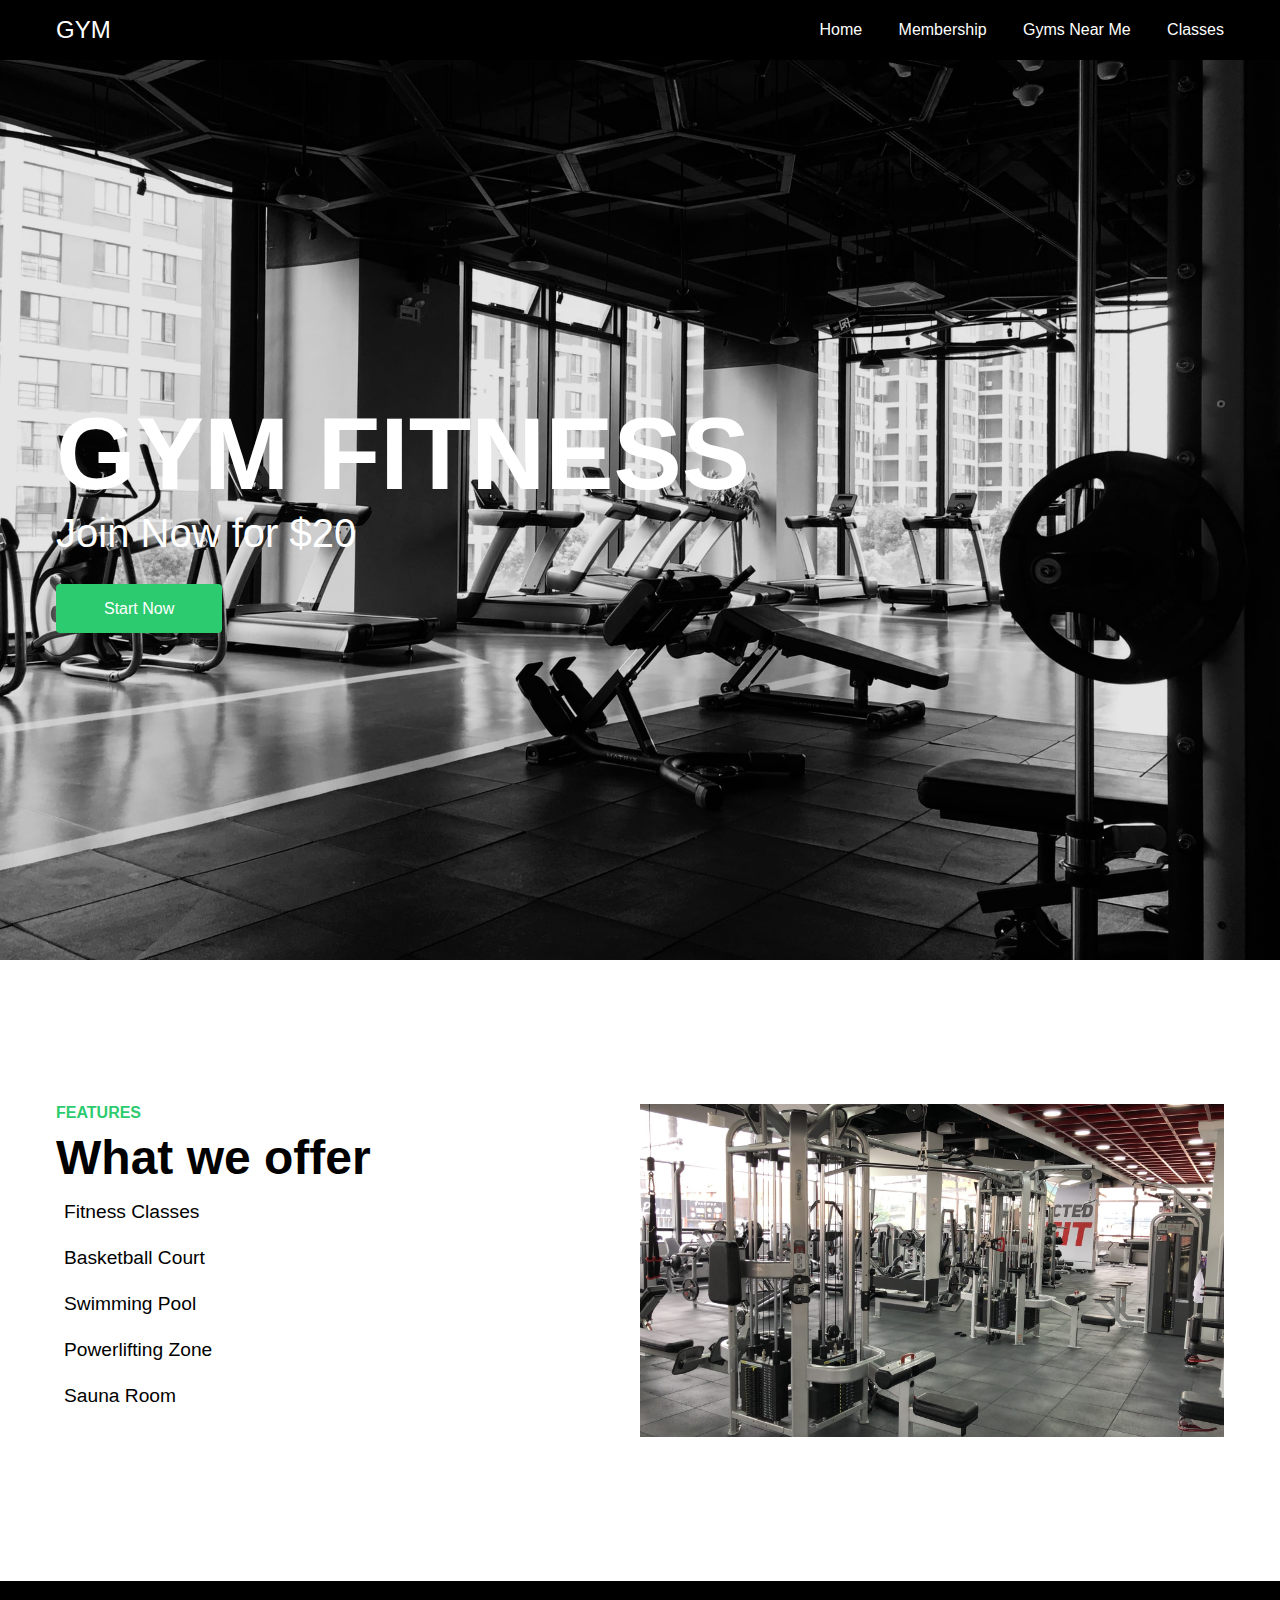
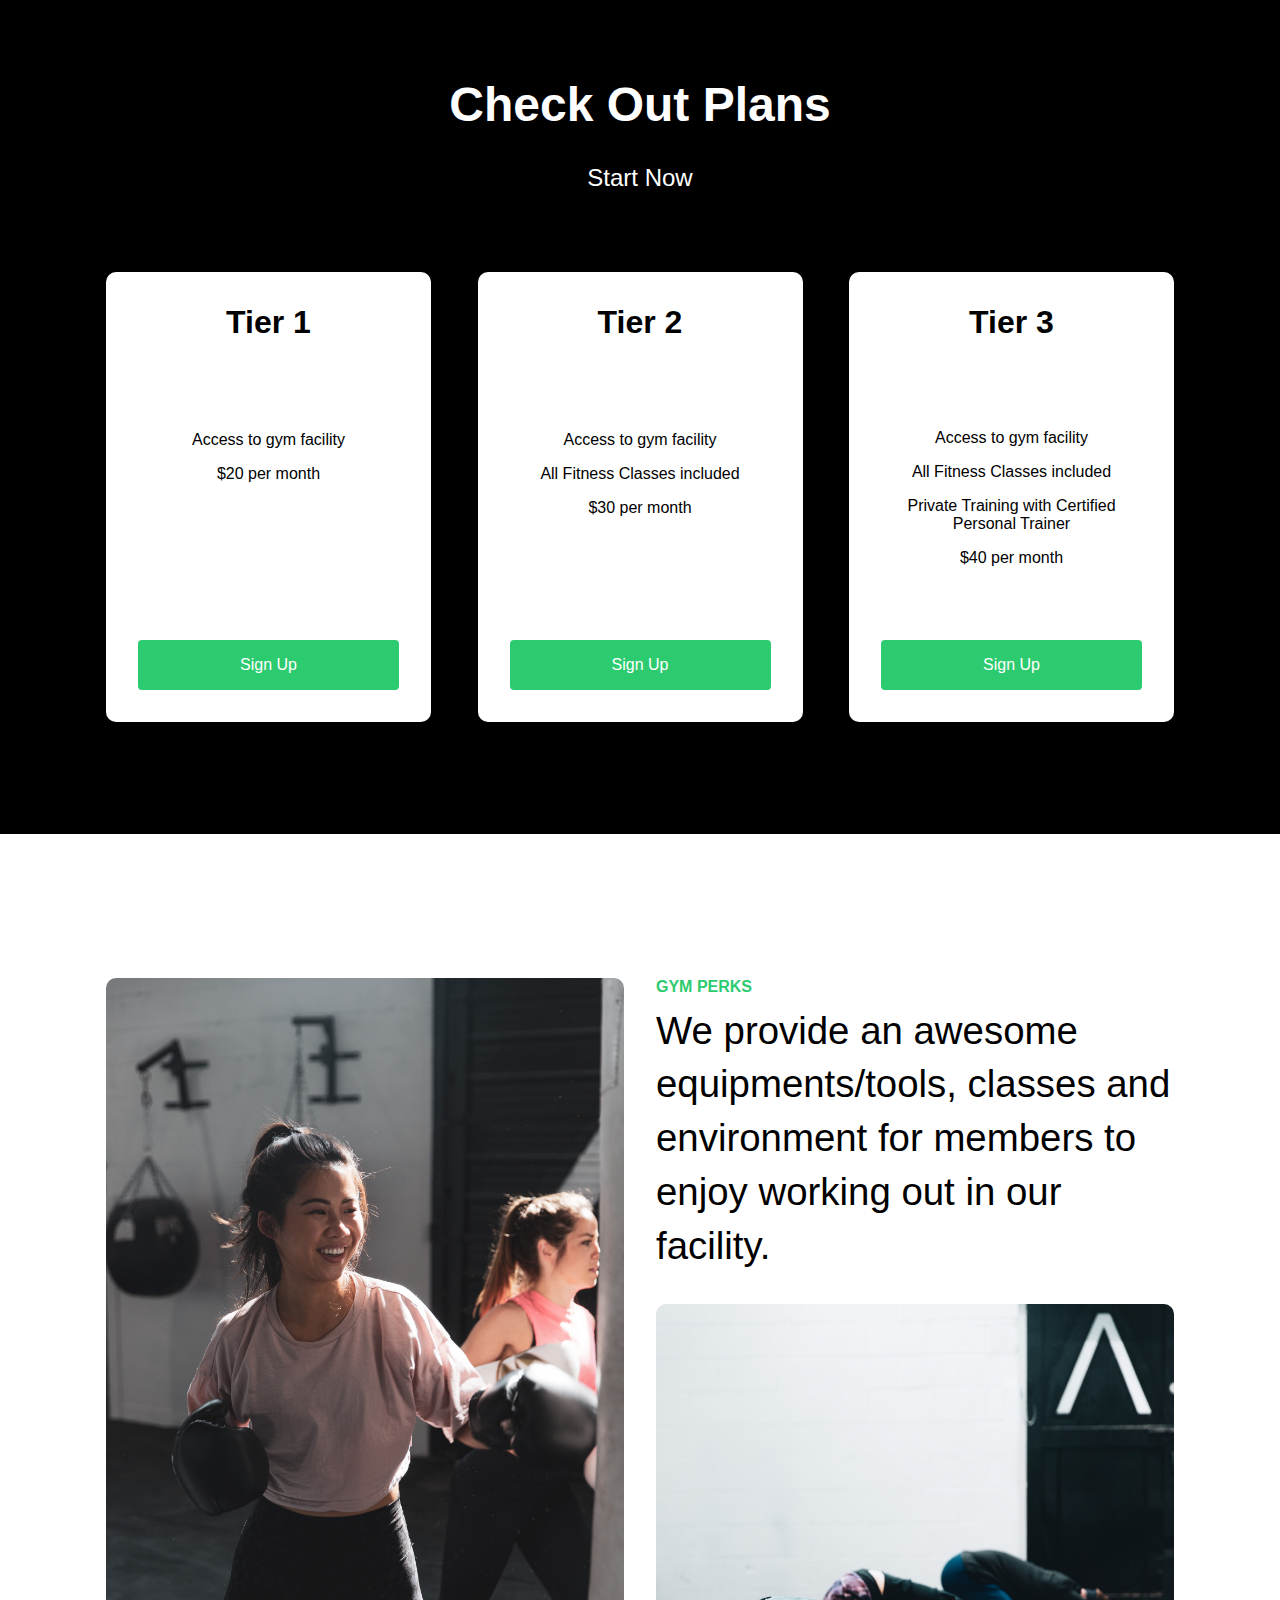
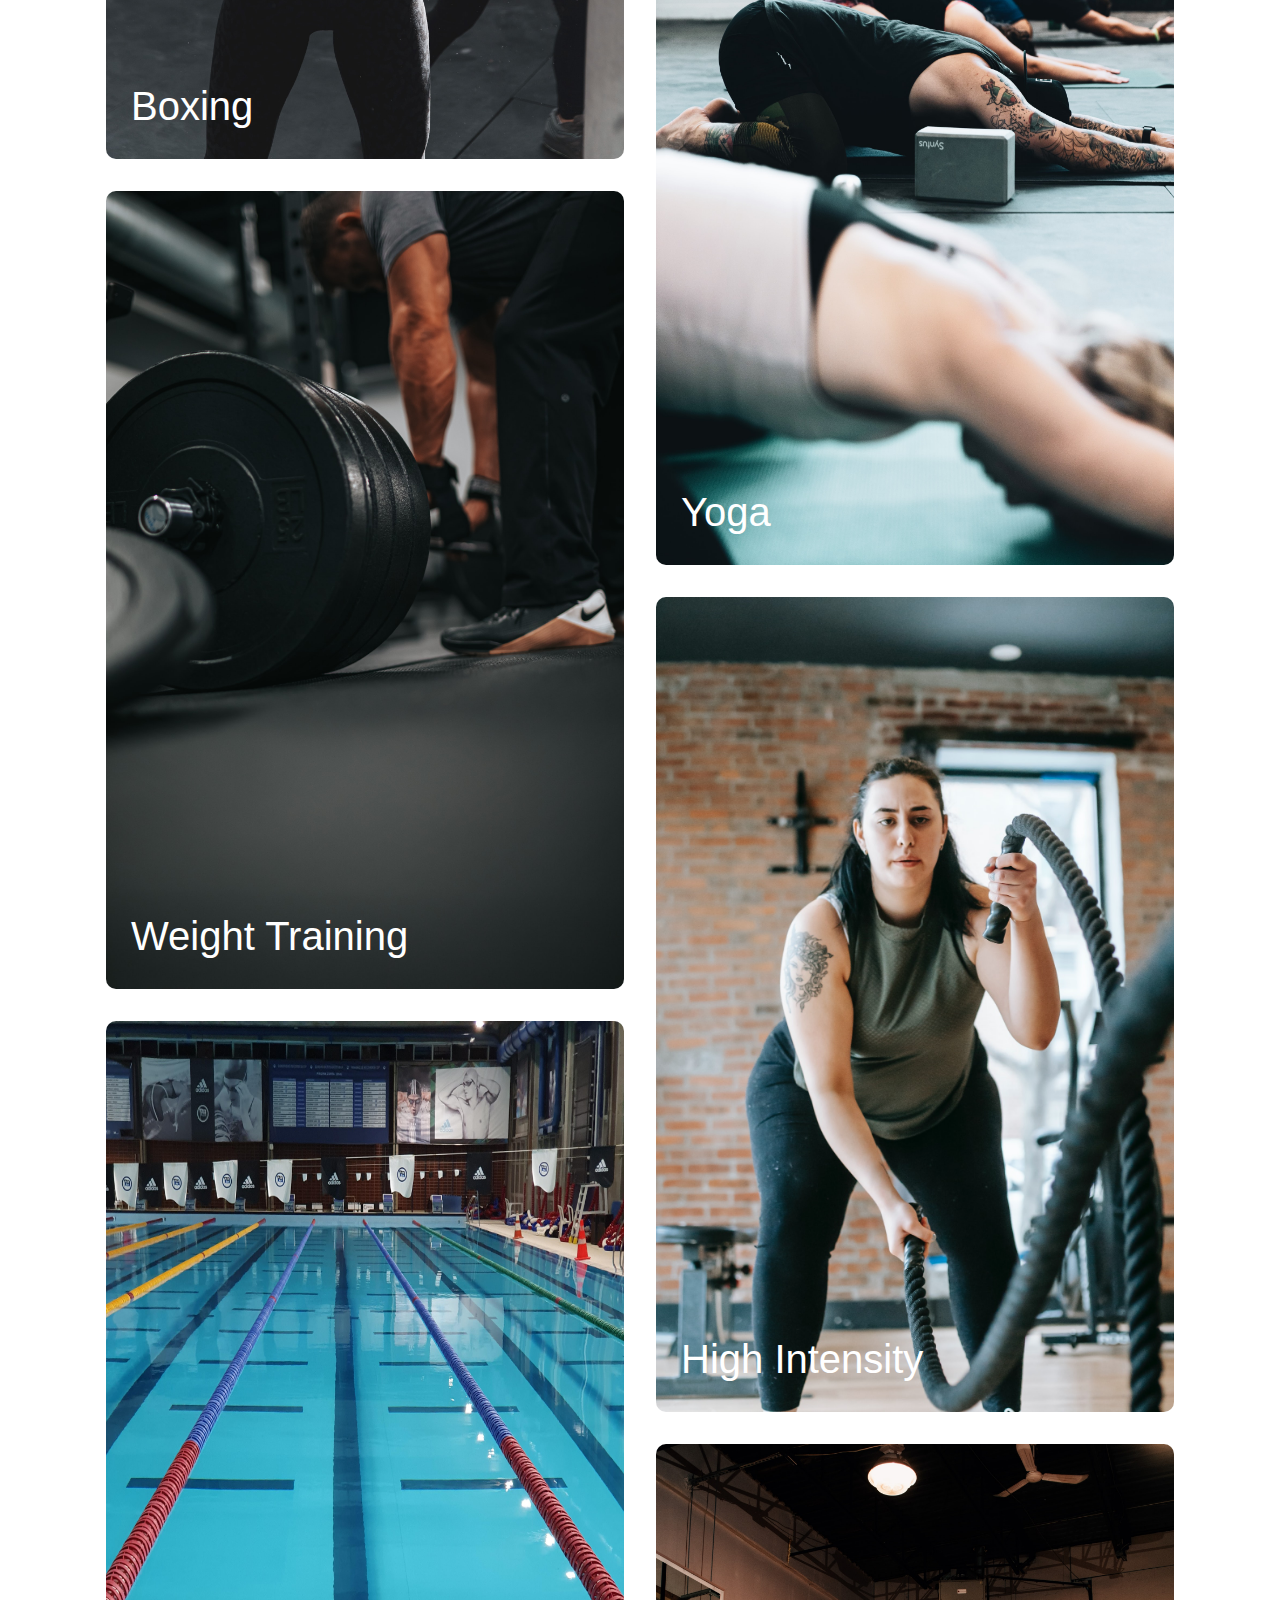
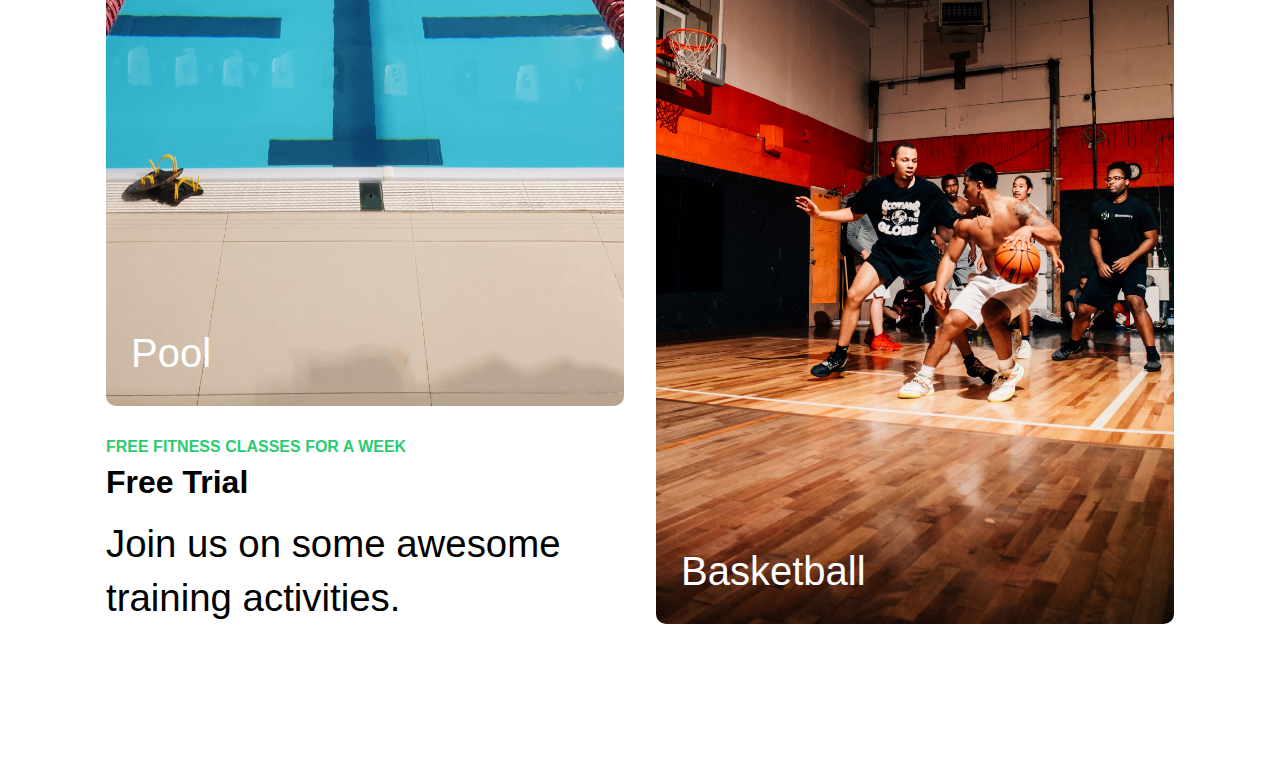
==== index.html @ ad9ce222 "ADD: modified gym perks" ====
<!DOCTYPE html>
<html lang="en">
	<head>
		<meta charset="UTF-8" />
		<meta name="viewport" content="width=device-width, initial-scale=1.0" />
		<link rel="stylesheet" href="styles.css" />
		<link
			rel="stylesheet"
			href="https://use.fontawesome.com/releases/v5.15.3/css/all.css"
			integrity="sha384-SZXxX4whJ79/gErwcOYf+zWLeJdY/qpuqC4cAa9rOGUstPomtqpuNWT9wdPEn2fk"
			crossorigin="anonymous"
		/>
		<title>Gym</title>
	</head>
	<body>
		<!-- Navbar -->
		<nav class="navbar">
			<a href="/" class="navbar_logo">GYM</a>
			<div class="navbar_toggle" id="mobile_menu">
				<span class="bar"></span>
				<span class="bar"></span>
				<span class="bar"></span>
			</div>
			<div class="navbar_menu">
				<a href="/" class="navbar_link">Home</a>
				<a href="/membership.html" class="navbar_link">Membership</a>
				<a href="/gymsnearme.html" class="navbar_link">Gyms Near Me</a>
				<a href="/classes.html" class="navbar_link">Classes</a>
			</div>
		</nav>

		<!-- Hero Section -->
		<div class="hero">
			<div class="hero_content">
				<h1>Gym Fitness</h1>
				<p>Join Now for $20</p>
				<a href="/" class="button">Start Now</a>
			</div>
		</div>

		<!-- Services -->
		<div class="services">
			<div class="service_container">
				<div>
					<p class="topLine">Features</p>
					<h1 class="services_heading">What we offer</h1>
					<div class="service_features">
						<p class="services_feature">
							<i class="fas fa-check-circle"></i>Fitness Classes
						</p>
						<p class="services_feature">
							<i class="fas fa-check-circle"></i>Basketball Court
						</p>
						<p class="services_feature">
							<i class="fas fa-check-circle"></i>Swimming Pool
						</p>
						<p class="services_feature">
							<i class="fas fa-check-circle"></i>Powerlifting Zone
						</p>
						<p class="services_feature">
							<i class="fas fa-check-circle"></i>Sauna Room
						</p>
					</div>
				</div>
				<div>
					<img src="./images/gym1.jpg" alt="gym" class="service_img" />
				</div>
			</div>
		</div>
		<!-- Membership -->
		<div class="membership">
			<h1>Check Out Plans</h1>
			<p class="membership_start">Start Now</p>
			<div class="membership_wrapper">
				<div class="membership_card">
					<div class="membership_title">
						<i class="fas fa-dumbbell card-icon"></i>
						<h3>Tier 1</h3>
					</div>
					<div class="membership_perks">
						<p>Access to gym facility</p>
						<p>$20 per month</p>
					</div>
					<a href="/" class="button">Sign Up</a>
				</div>
				<div class="membership_card">
					<div class="membership_title">
						<i class="fas fa-bicycle card-icon"></i>
						<h3>Tier 2</h3>
					</div>
					<div class="membership_perks">
						<p>Access to gym facility</p>
						<p>All Fitness Classes included</p>
						<p>$30 per month</p>
					</div>
					<a href="/" class="button">Sign Up</a>
				</div>
				<div class="membership_card">
					<div class="membership_title">
						<i class="fas fa-dumbbell card-icon"></i>
						<h3>Tier 3</h3>
					</div>
					<div class="membership_perks">
						<p>Access to gym facility</p>
						<p>All Fitness Classes included</p>
						<p>Private Training with Certified Personal Trainer</p>
						<p>$40 per month</p>
					</div>
					<a href="/" class="button">Sign Up</a>
				</div>
			</div>
		</div>
		<!-- Perks Section -->
		<div class="gym_perks">
			<class class="perks_wrapper">
				<div class="perks_text">
					<p class="topLine">Gym Perks</p>
					<p class="perks_desc">
						We provide an awesome equipments/tools, classes and environment for
						members to enjoy working out in our facility.
					</p>
				</div>
				<!-- classes -->
				<div class="perks_text">
					<p class="topLine">Free Fitness classes for a week</p>
					<h1>Free Trial</h1>
					<p class="perks_desc">
						Join us on some awesome training activities.
					</p>
				</div>
				<div class="perks_card">
					<p>Boxing</p>
					<img src="./images/boxing.jpg" alt="" class="team_img" />
				</div>
				<div class="perks_card">
					<p>Yoga</p>
					<img src="./images/yoga.jpg" alt="" class="team_img" />
				</div>
				<div class="perks_card">
					<p>Weight Training</p>
					<img src="./images/powerlifting.jpg" alt="" class="team_img" />
				</div>
				<div class="perks_card">
					<p>High Intensity</p>
					<img src="./images/hiit.jpg" alt="" class="team_img" />
				</div>
				<div class="perks_card">
					<p>Pool</p>
					<img src="./images/swimmingpool.jpg" alt="" class="team_img" />
				</div>
				<div class="perks_card">
					<p>Basketball</p>
					<img src="./images/basketball.jpg" alt="" class="team_img" />
				</div>

			</div>
		</div>
		<script src="app.js"></script>
	</body>
</html>
---- styles.css ----
:root {
	--green: #2dcb6f;
	--black: #000;
	--white: #fff;
}

* {
	box-sizing: border-box;
	margin: 0;
	padding: 0;
	font-family: "Poppins", sans-serif;
}

.navbar {
	background: var(--black);
	height: 60px;
	padding: 0.5rem calc((100vw - 1200px) / 2);
	display: flex;
	justify-content: space-between;
	align-items: center;
	position: relative;
}

.navbar_logo {
	color: var(--white);
	text-decoration: none;
	padding-left: 1rem;
	font-size: 1.5rem;
}

.navbar_link {
	color: var(--white);
	text-decoration: none;
	padding: 0rem 1rem;
}

.navbar_link:hover {
	color: var(--green);
}

@media screen and (max-width: 768px) {
	body.active {
		overflow-y: hidden;
		overflow-x: hidden;
	}
	.navbar_link {
		display: flex;
		align-items: center;
		justify-content: center;
	}

	.navbar_menu {
		display: grid;
		grid-template-columns: 1fr;
		grid-template-rows: repeat(4, 100px);
		position: absolute;
		width: 100%;
		top: -1000px;
	}

	.navbar_menu.active {
		top: 100%;
		opacity: 1;
		z-index: 99;
		height: 100vh;
		font-size: 1.5rem;
		background: var(--black);
	}

	.navbar_toggle .bar {
		width: 25px;
		height: 3px;
		margin: 5px auto;
		transition: all 0.3s ease-in-out;
		background: var(--white);
		display: block;
		cursor: pointer;
	}

	#mobile_menu {
		position: absolute;
		top: 15%;
		right: 5%;
		transform: translate(5%, 20%);
	}
	#mobile_menu.is-active .bar:nth-child(2) {
		opacity: 0;
	}
	#mobile_menu.is-active .bar:nth-child(1) {
		transform: translateY(8px) rotate(45deg);
	}
	#mobile_menu.is-active .bar:nth-child(3) {
		transform: translateY(-8px) rotate(-45deg);
	}
}

/* Hero Section */
.hero {
	background: linear-gradient(to right, rgba(0, 0, 0, 0.1), rgba(0, 0, 0, 0.1)),
		url("./images/gym2.jpg");
	height: 100vh;
	background-position: center;
	background-size: cover;
	padding: 0.5rem calc((100vw - 1200px) / 2);
	display: flex;
	justify-content: flex-start;
	align-items: center;
}

.hero_content {
	color: var(--white);
	padding: 3rem 1rem;
	line-height: 1;
}

.hero_content h1 {
	font-size: clamp(3rem, 8vw, 7rem);
	text-transform: uppercase;
	margin-bottom: 0.5rem;
}

.hero_content p {
	font-size: clamp(1rem, 4vw, 2.5rem);
	margin-bottom: 3rem;
}

.button {
	padding: 1rem 3rem;
	border: none;
	background: var(--green);
	color: var(--white);
	font-size: 1rem;
	cursor: pointer;
	outline: none;
	transition: 0.3s ease;
	text-decoration: none;
	border-radius: 4px;
}

.button:hover {
	background: var(--black);
}

/* Services */
.services {
	padding: 8rem calc((100vw - 1200px) / 2);
}

.service_container {
	display: grid;
	grid-template-columns: 1fr 1fr;
	padding: 1rem;
}

.service_img {
	width: 100%;
	height: 100%;
}

.topLine {
	color: var(--green);
	text-transform: uppercase;
	font-weight: bold;
	margin-bottom: 0.5rem;
}

.services_heading {
	margin-bottom: 1rem;
	font-size: clamp(2rem, 6vw, 3rem);
}

.service_features {
	list-style: none;
}

.services_feature {
	margin-bottom: 1.5rem;
	font-size: clamp(1rem, 5vw, 1.2rem);
}

.fa-check-circle {
	margin-right: 0.5rem;
	color: var(--green);
}

@media screen and (max-width: 768px) {
	.service_container {
		grid-template-columns: 1fr;
	}
}

/* Membership */
.membership {
	background: var(--black);
	color: var(--white);
	padding: 6rem calc((100vw - 1100px) / 2);
	text-align: center;
}

.membership h1 {
	margin-bottom: 1rem;
	font-size: clamp(2rem, 5vw, 3rem);
	padding: 0 1rem;
}

.membership_start {
	margin-bottom: 3rem;
	font-size: clamp(1rem, 3vw, 1.5rem);
	padding: 1rem;
}

.membership_wrapper {
	display: flex;
	justify-content: space-between;
	align-items: flex-start;
	padding: 1rem;
}

.membership_card {
	padding: 2rem;
	min-height: 450px;
	width: 325px;
	background: var(--white);
	color: var(--black);
	border-radius: 10px;
	display: flex;
	flex-direction: column;
	justify-content: space-between;
}

.membership_perks {
	min-height: 150px;
}

.membership_card p {
	margin-bottom: 1rem;
}

.card-icon {
	font-size: 3rem;
	margin-bottom: 2rem;
	color: var(--green);
}

.membership_card h3 {
	font-size: clamp(1rem, 5vw, 2rem);
	margin-bottom: 2rem;
}

@media screen and (max-width: 1100px) {
	.membership_wrapper {
		flex-direction: column;
		align-items: center;
	}

	.membership_card {
		width: 90%;
		margin-bottom: 2rem;
	}
}

/* perks Section */
.gym_perks {
	padding: 8rem calc((100vw - 1100px) / 2);
}

.perks_wrapper {
	display: grid;
	grid-template-columns: 1fr 1fr;
	grid-template-rows: repeat(auto, 350px);
}

.perks_card {
	margin: 1rem;
	border-radius: 10px;
	position: relative;
}

.perks_text {
	padding: 1rem;
}

.perks_text h1 {
	margin-bottom: 1rem;
	font-size: 2rem;
}

.perks_desc {
	font-size: clamp(1rem, 3vw, 3rem);
	line-height: 1.4;
}

.perks_card p {
	position: absolute;
	bottom: 30px;
	color: var(--white);
	left: 25px;
	font-size: 2.5rem;
}

.team_img {
	width: 100%;
	height: 100%;
	border-radius: 10px;
}

.perks_text:nth-child(1) {
	grid-row: 1/2;
	grid-column: 2/3;
}

.perks_text:nth-child(2) {
	grid-row: 7/8;
	grid-column: 1/2;
}

.perks_card:nth-child(3) {
	grid-row: 1/3;
	grid-column: 1/2;
}
.perks_card:nth-child(4) {
	grid-row: 2/4;
	grid-column: 2/3;
}
.perks_card:nth-child(5) {
	grid-row: 3/5;
	grid-column: 1/2;
}
.perks_card:nth-child(6) {
	grid-row: 4/6;
	grid-column: 2/3;
}
.perks_card:nth-child(7) {
	grid-row: 5/7;
	grid-column: 1/2;
}
.perks_card:nth-child(8) {
	grid-row: 6/8;
	grid-column: 2/3;
}
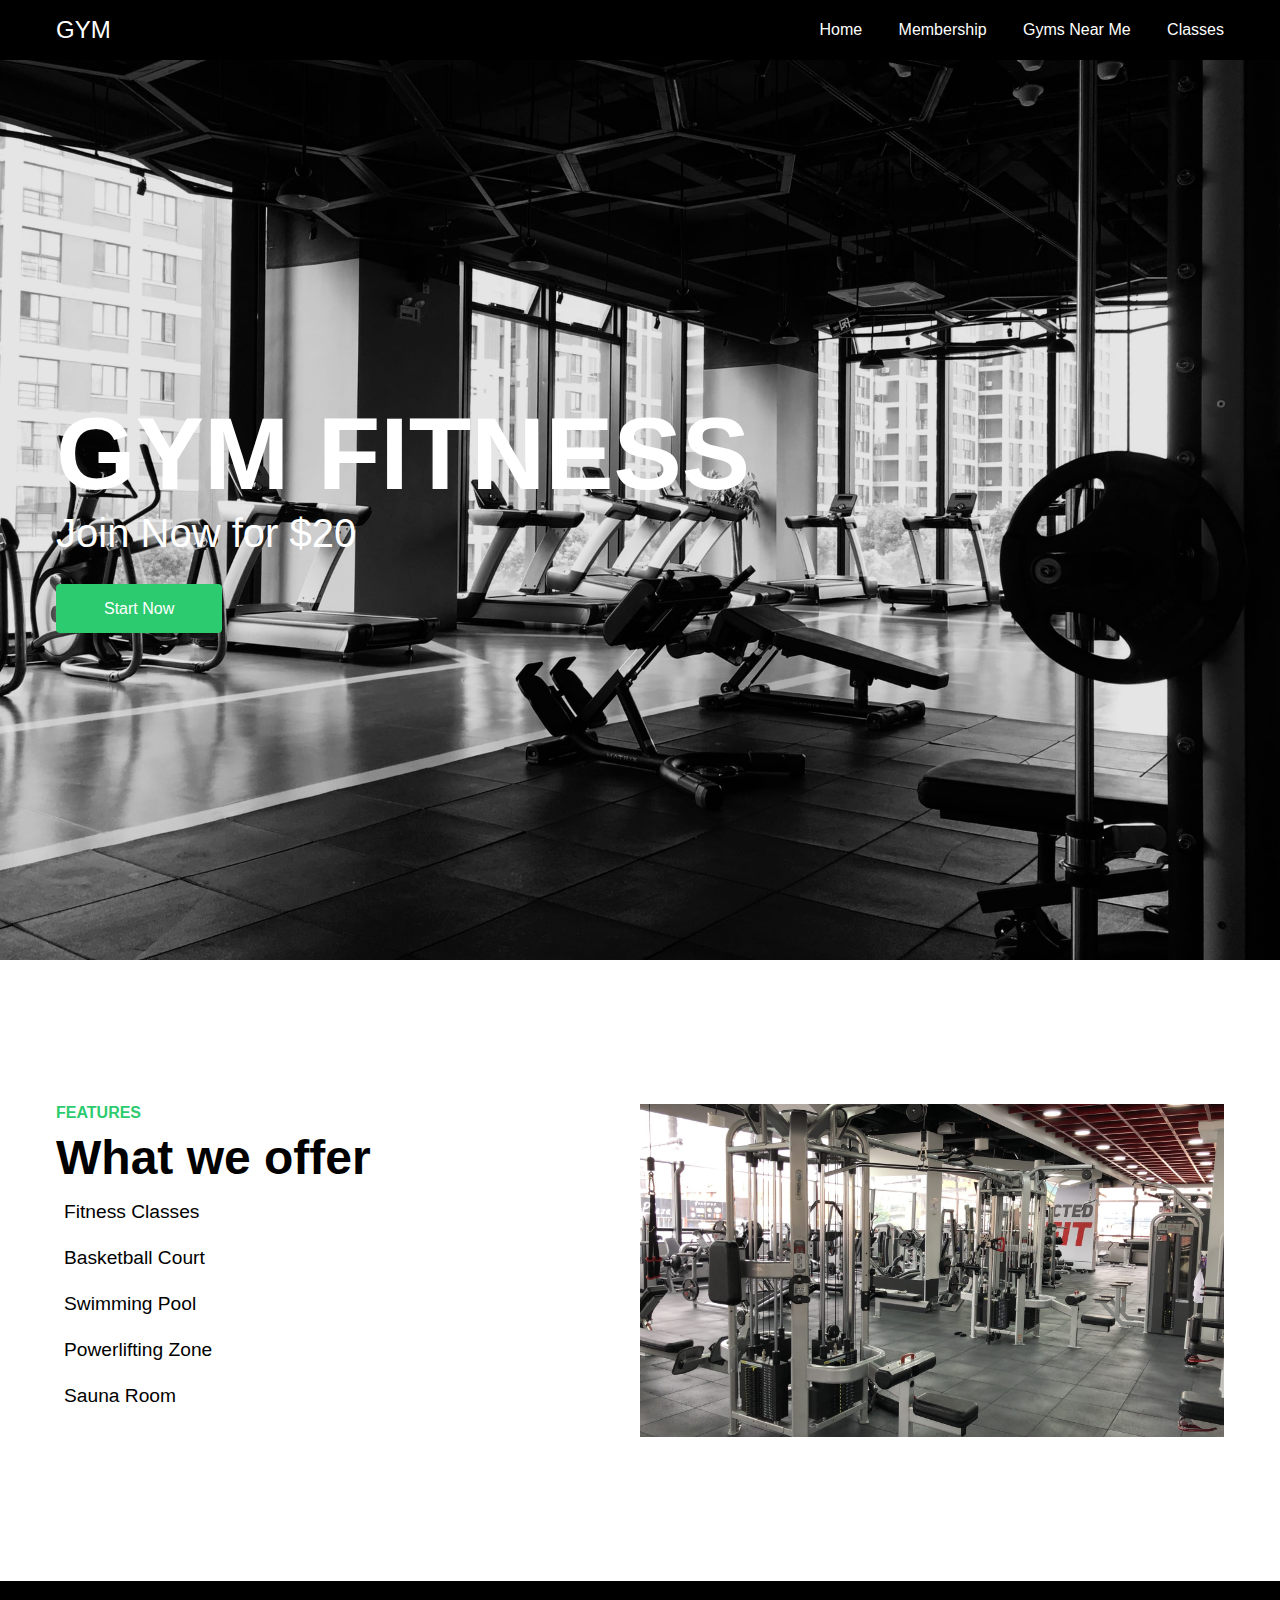
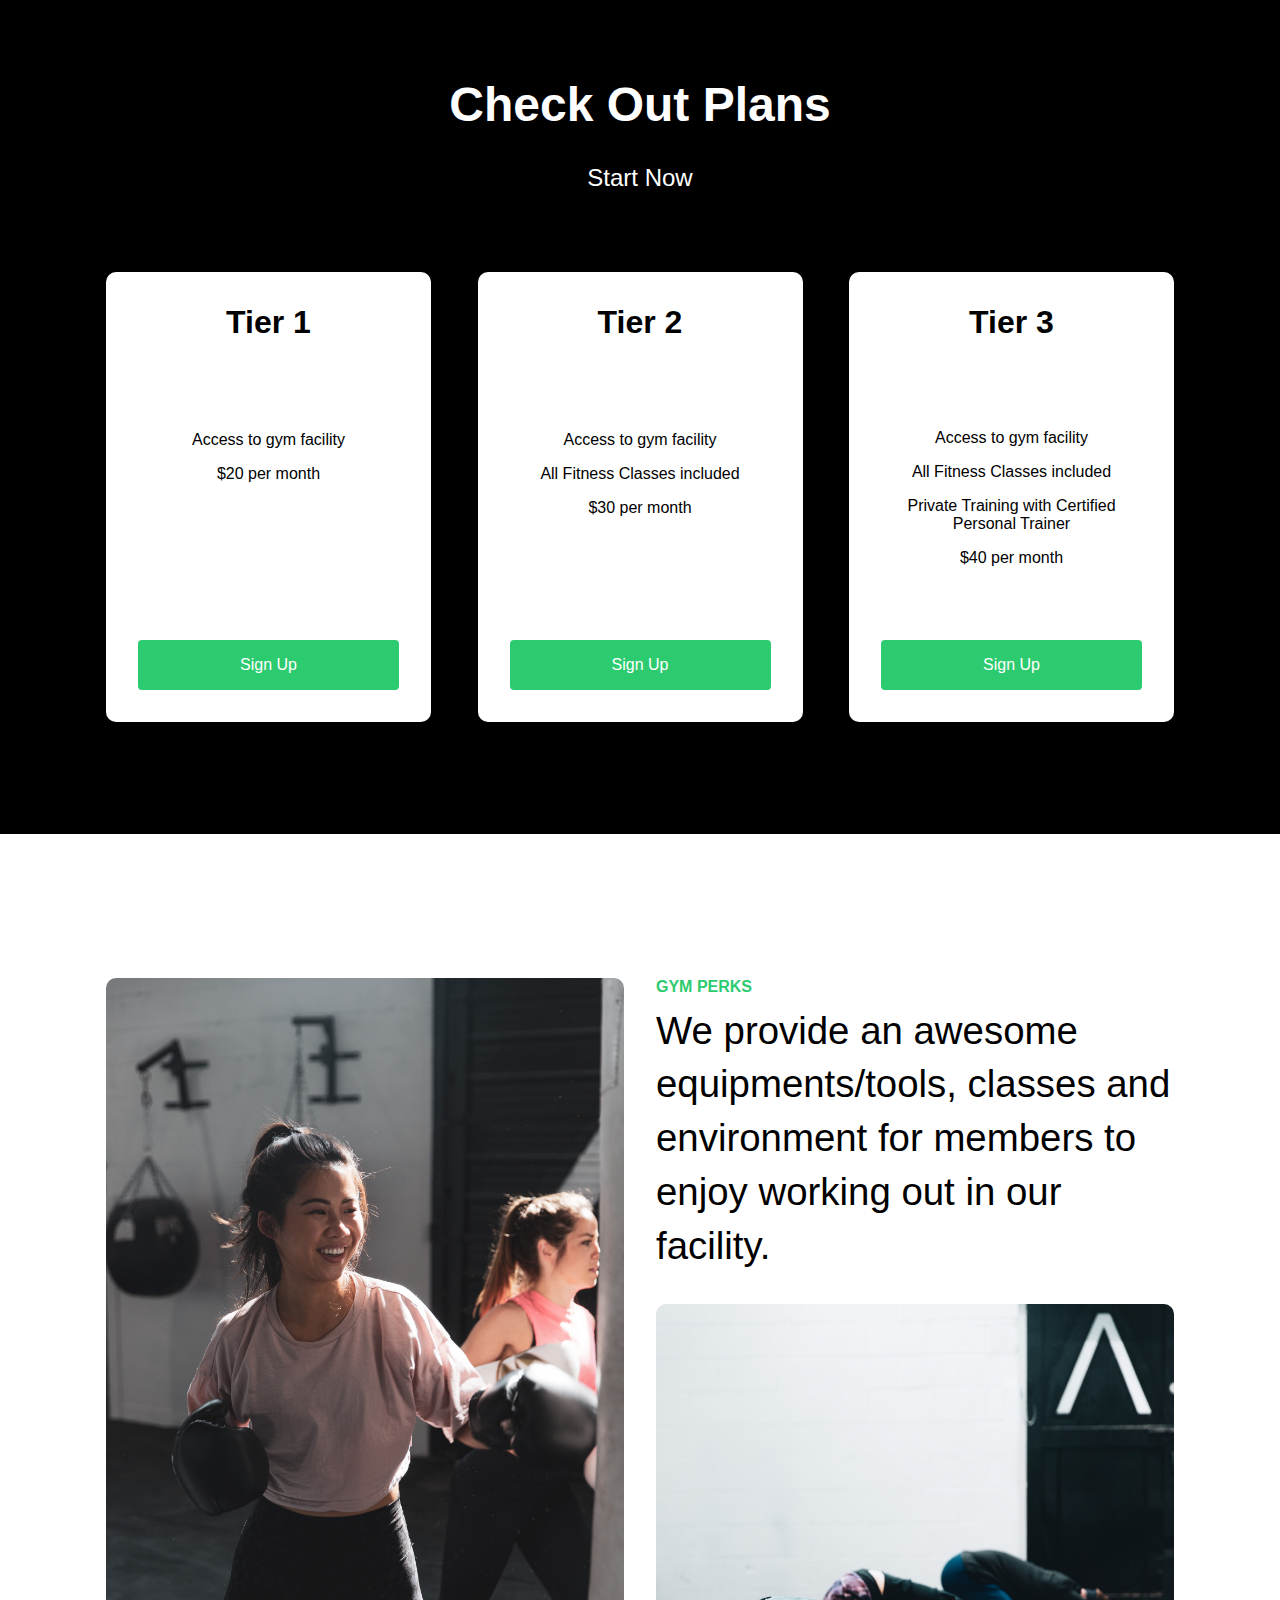
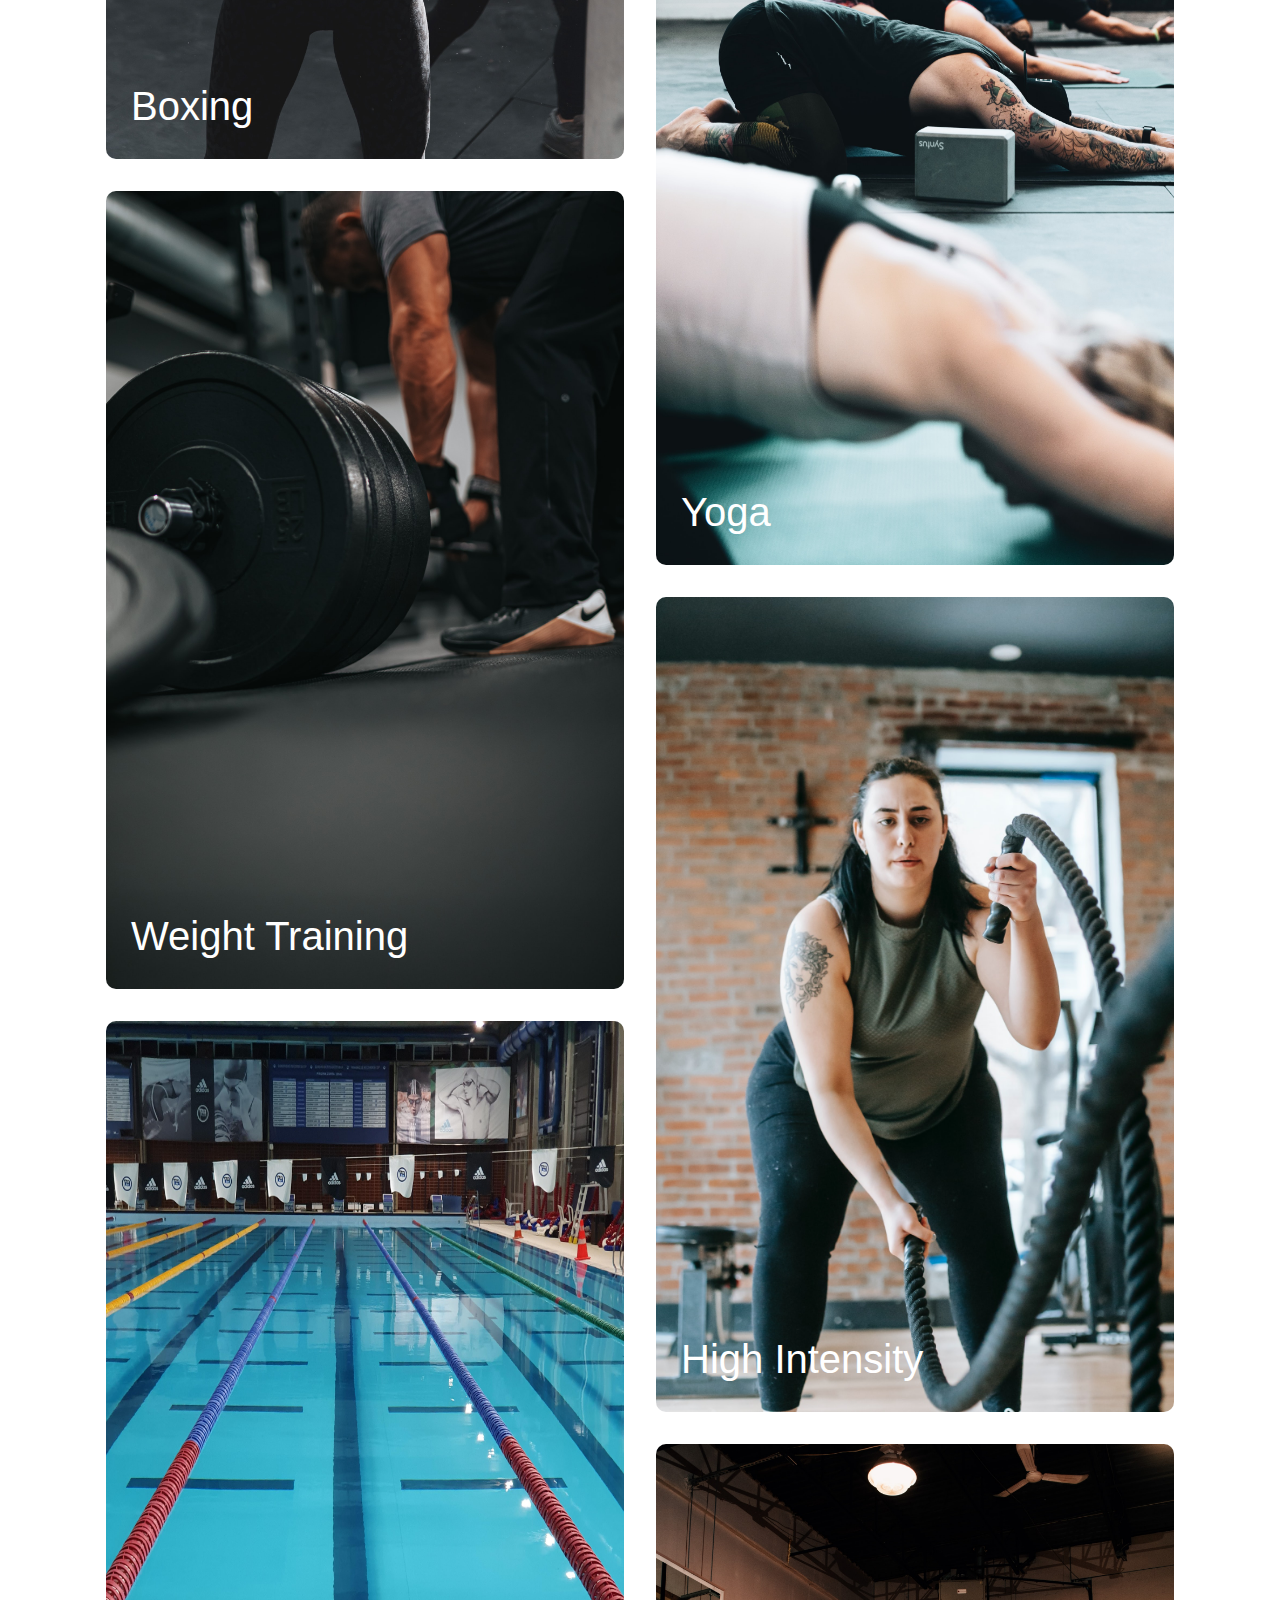
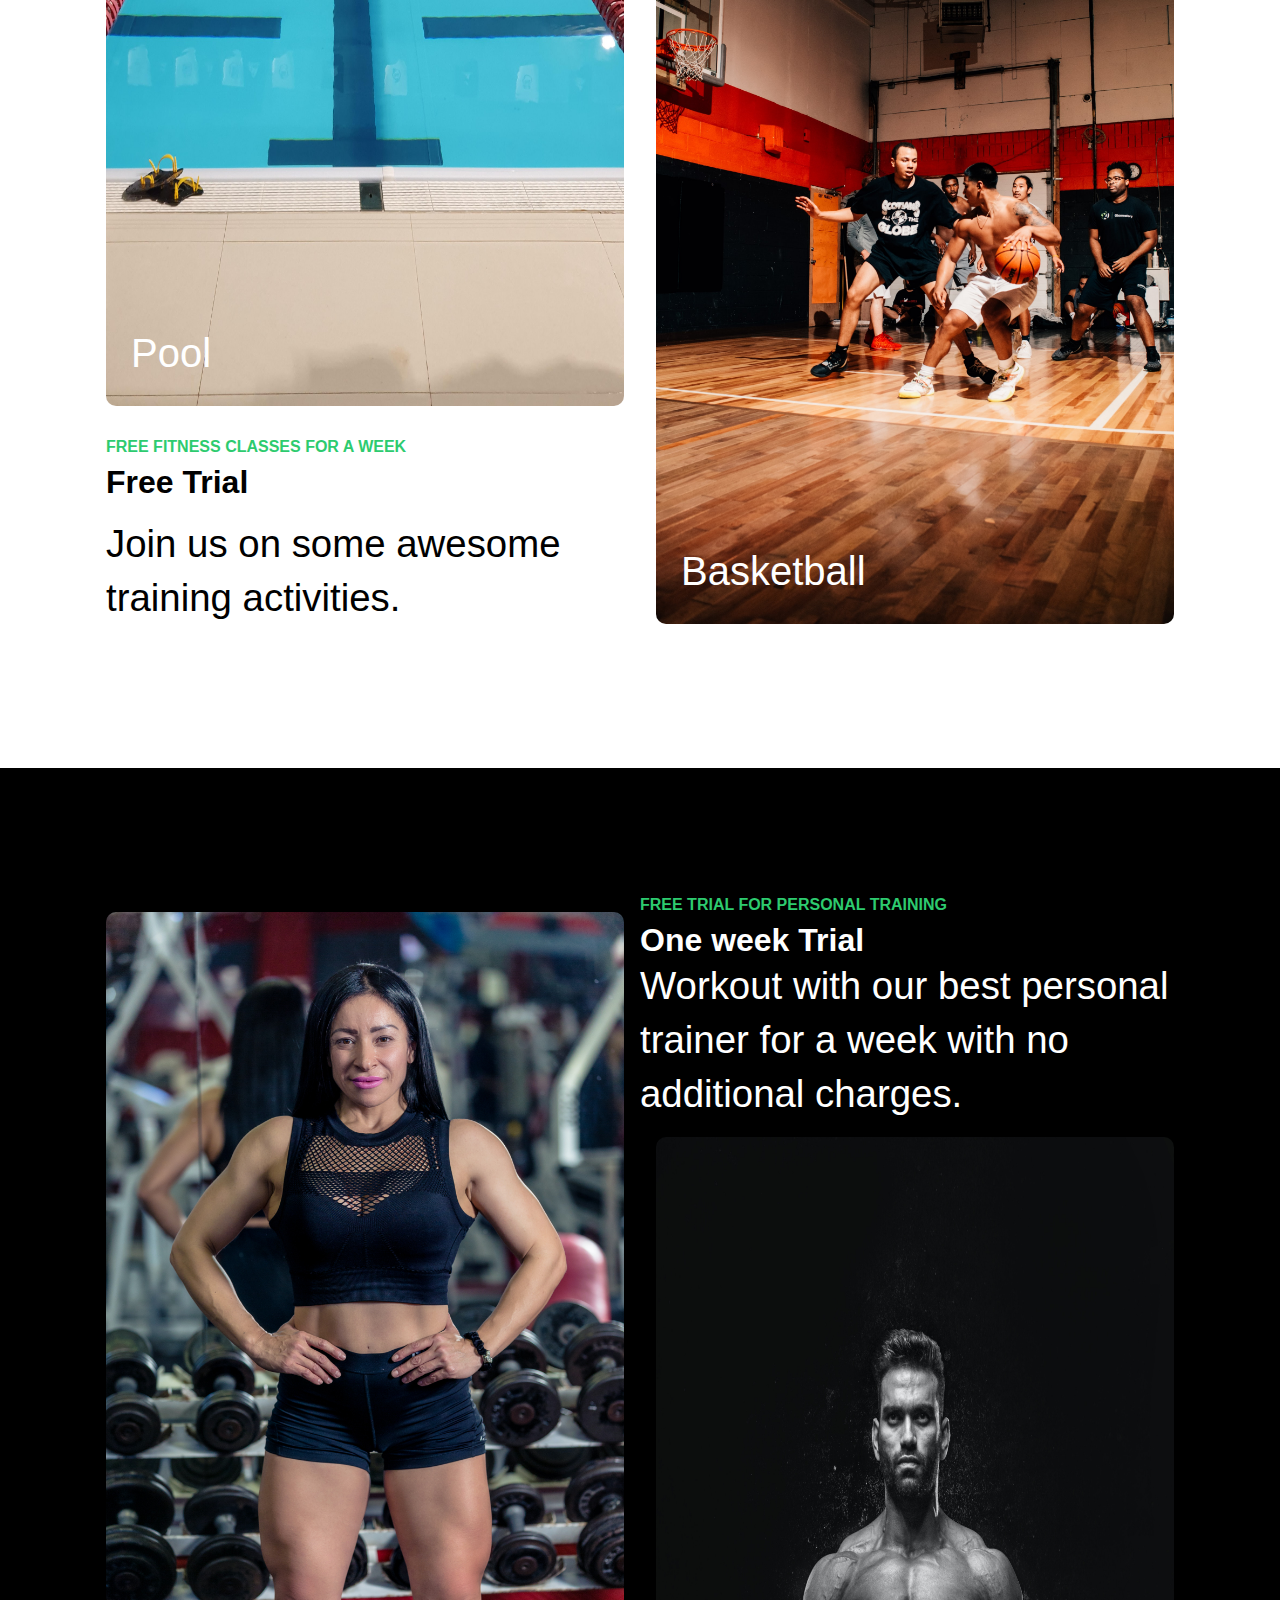
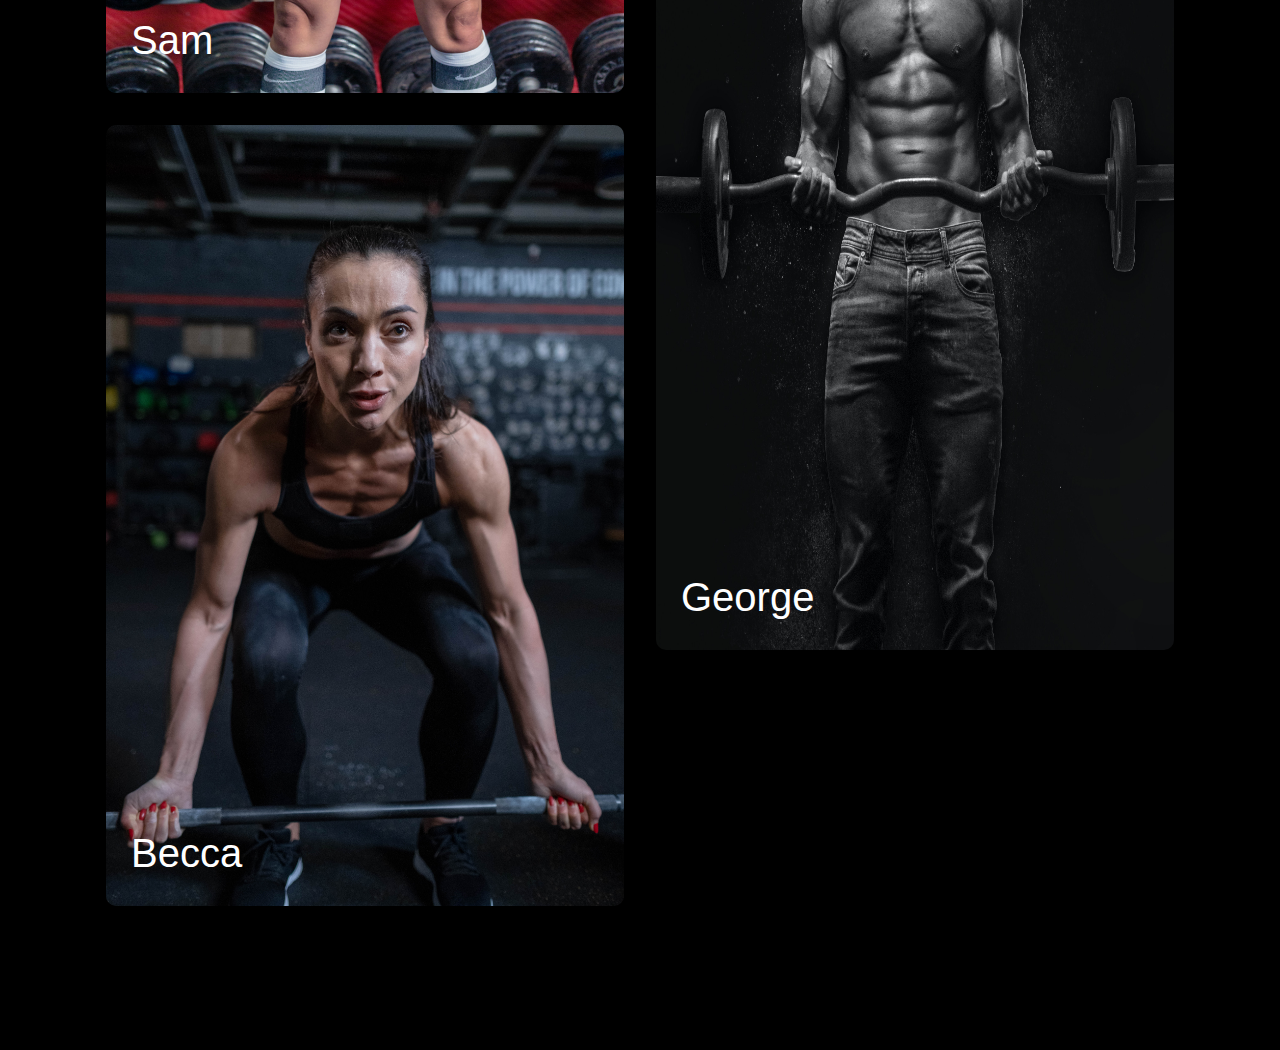
==== commit e209e578: "ADD: trainer section complete" ====
--- a/index.html
+++ b/index.html
@@ -152,7 +152,35 @@
 					<p>Basketball</p>
 					<img src="./images/basketball.jpg" alt="" class="team_img" />
 				</div>
+			</div>
+		</div>
 
+		<!-- Trainer -->
+		<div class="trainer">
+			<div class="trainer_wrapper">
+				<div class="trainer_text">
+					<p class="topLine">Free Trial for Personal Training</p>
+					<h1>One week Trial</h1>
+					<p class="perks_desc">
+						Workout with our best personal trainer for a week with no additional charges.
+					</p>
+				</div>
+				<!-- trainers -->
+				<div class="trainer">
+					
+				</div>
+				<div class="team_card">
+					<p>Sam</p>
+					<img src="./images/sam.jpg" alt="" class="team_img" />
+				</div>
+				<div class="team_card">
+					<p>George</p>
+					<img src="./images/george.jpg" alt="" class="team_img" />
+				</div>
+				<div class="team_card">
+					<p>Becca</p>
+					<img src="./images/becca.jpg" alt="" class="team_img" />
+				</div>
 			</div>
 		</div>
 		<script src="app.js"></script>
--- a/styles.css
+++ b/styles.css
@@ -340,3 +340,46 @@
 }
 
 
+.trainer {
+	background: var(--black);
+	color: var(--white);
+	padding: 8rem calc((100vw - 1100px) / 2);
+}
+
+.trainer_wrapper {
+	display: grid;
+	grid-template-columns: 1fr 1fr;
+	grid-template-rows: repeat(auto, 350px);
+}
+
+.team_card {
+	margin: 1rem;
+	border-radius: 10px;
+	position: relative;
+}
+
+.team_card p {
+	position: absolute;
+	bottom: 30px;
+	color: var(--white);
+	left: 25px;
+	font-size: 2.5rem;
+}
+
+.trainer_text:nth-child(1) {
+	grid-row: 1/2;
+	grid-column: 2/3
+}
+
+.team_card:nth-child(3) {
+	grid-row: 1/3;
+	grid-column: 1/2;
+}
+.team_card:nth-child(4) {
+	grid-row: 2/4;
+	grid-column: 2/3;
+}
+.team_card:nth-child(5) {
+	grid-row: 3/5;
+	grid-column: 1/2;
+}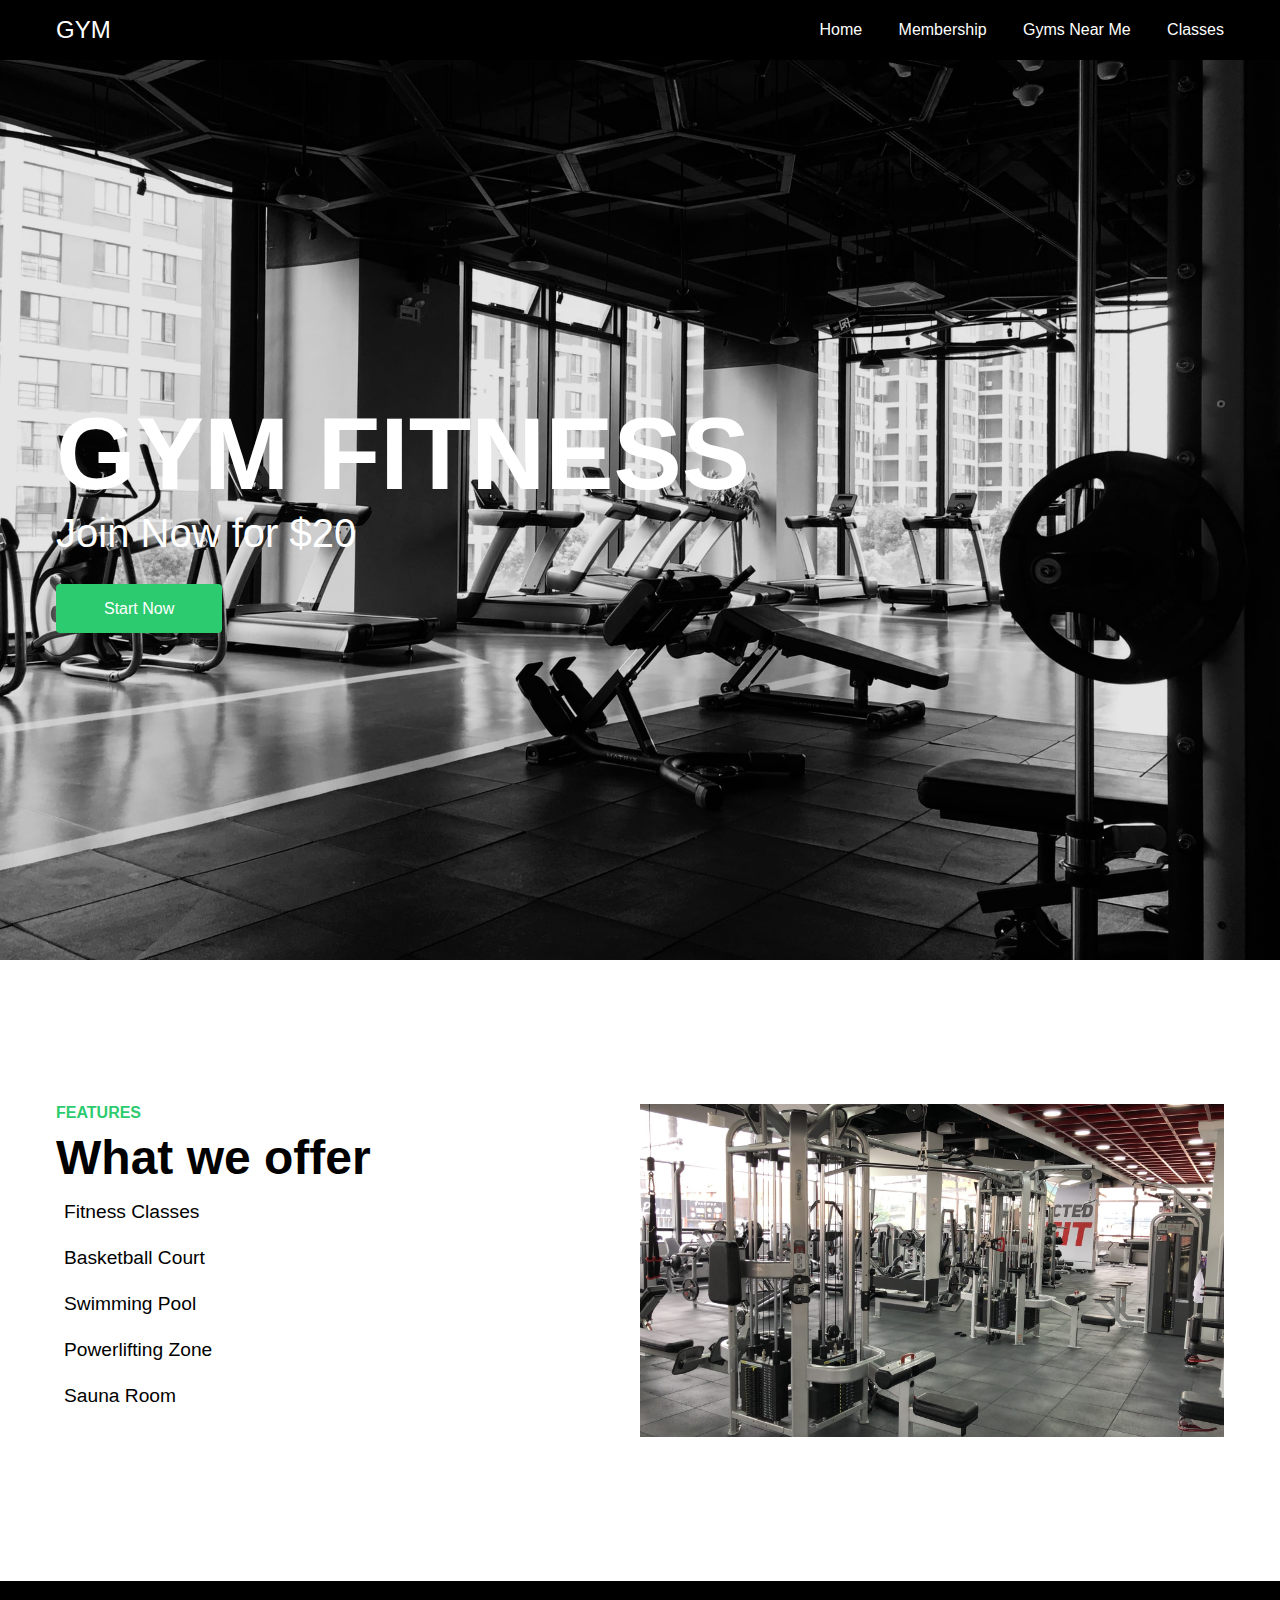
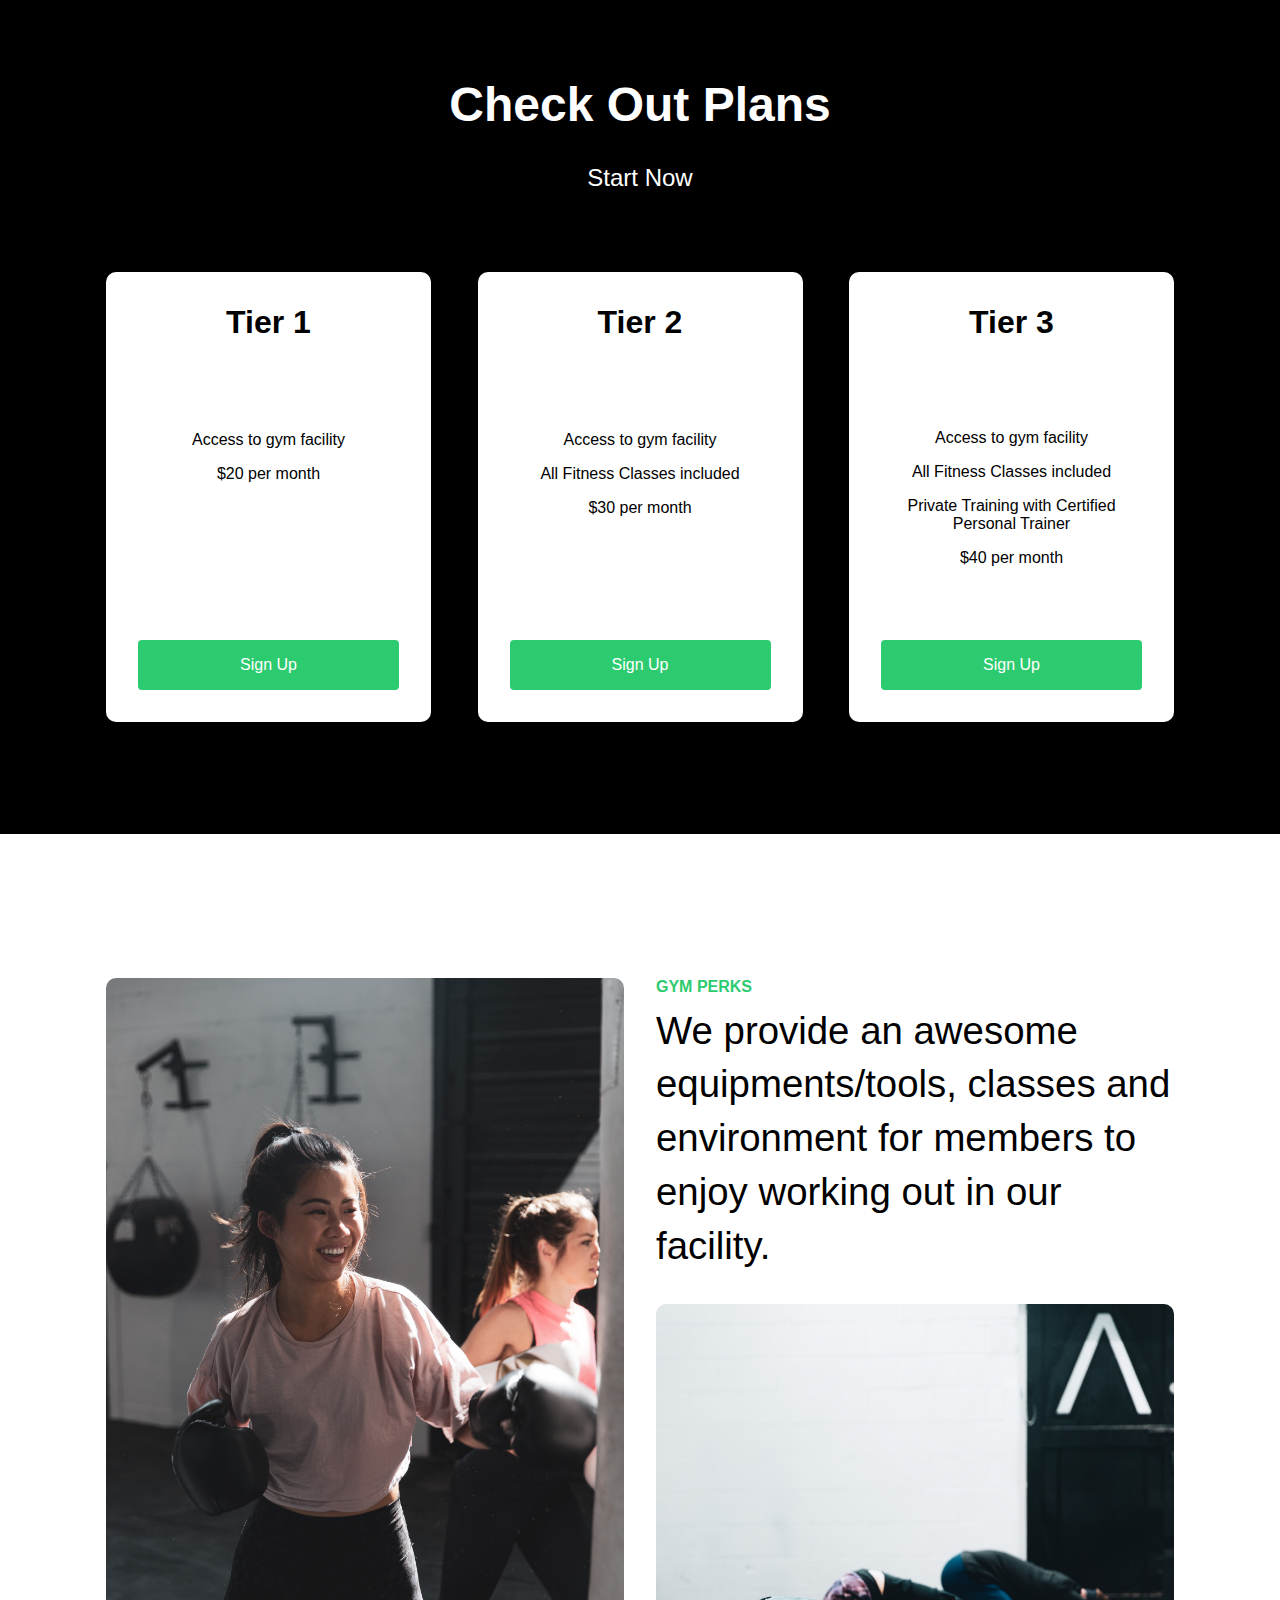
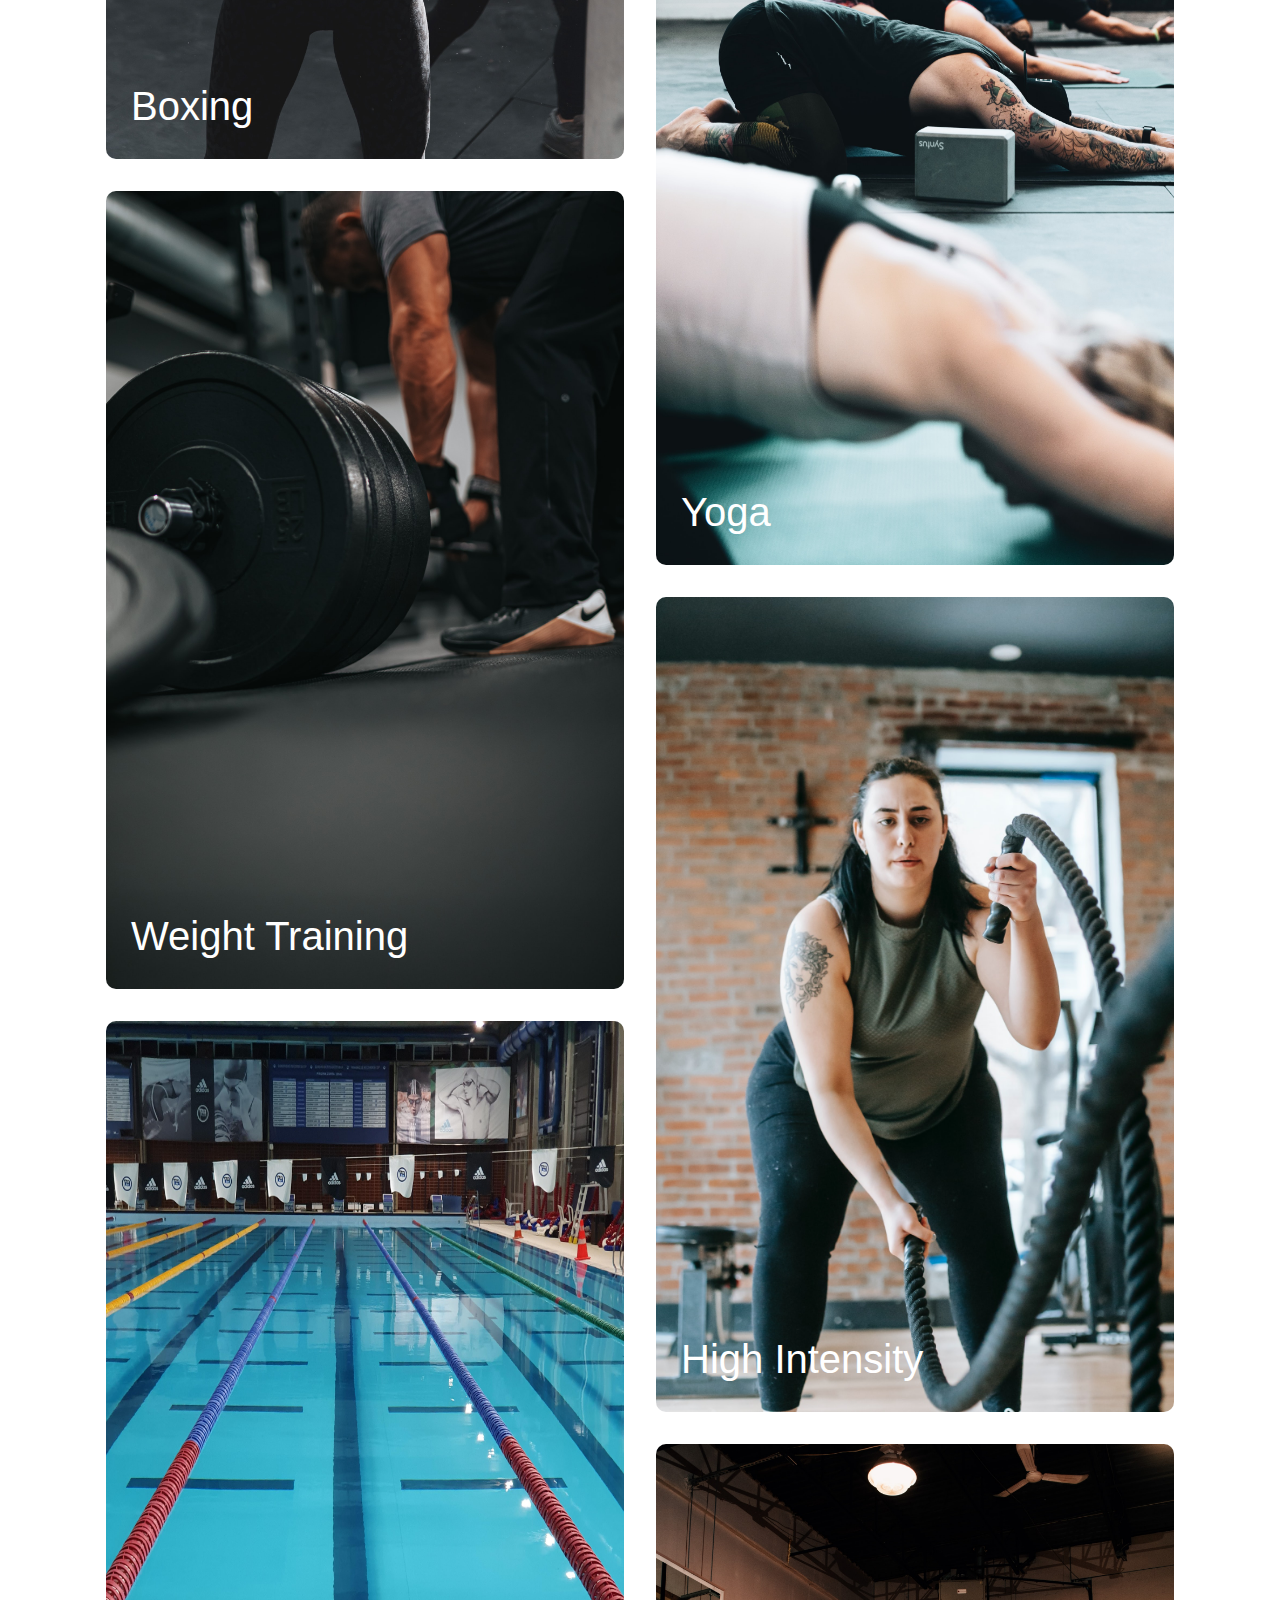
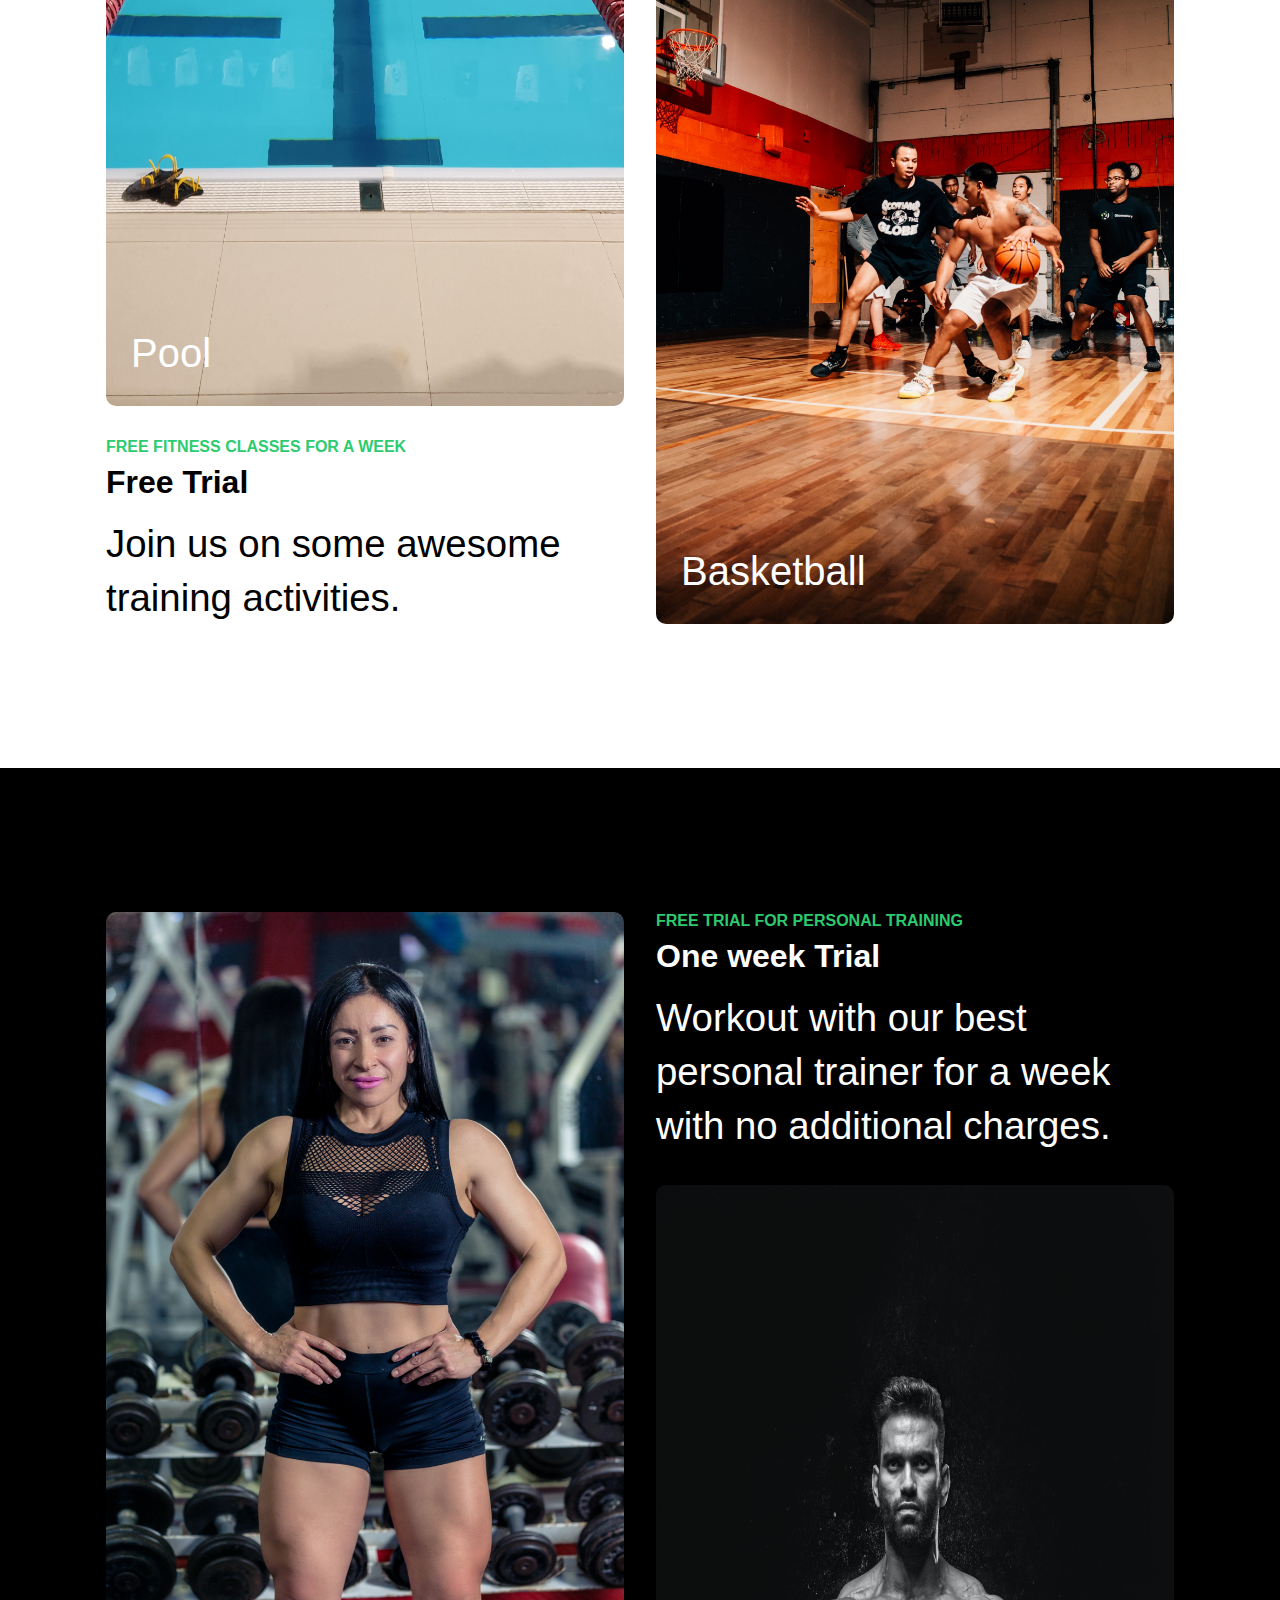
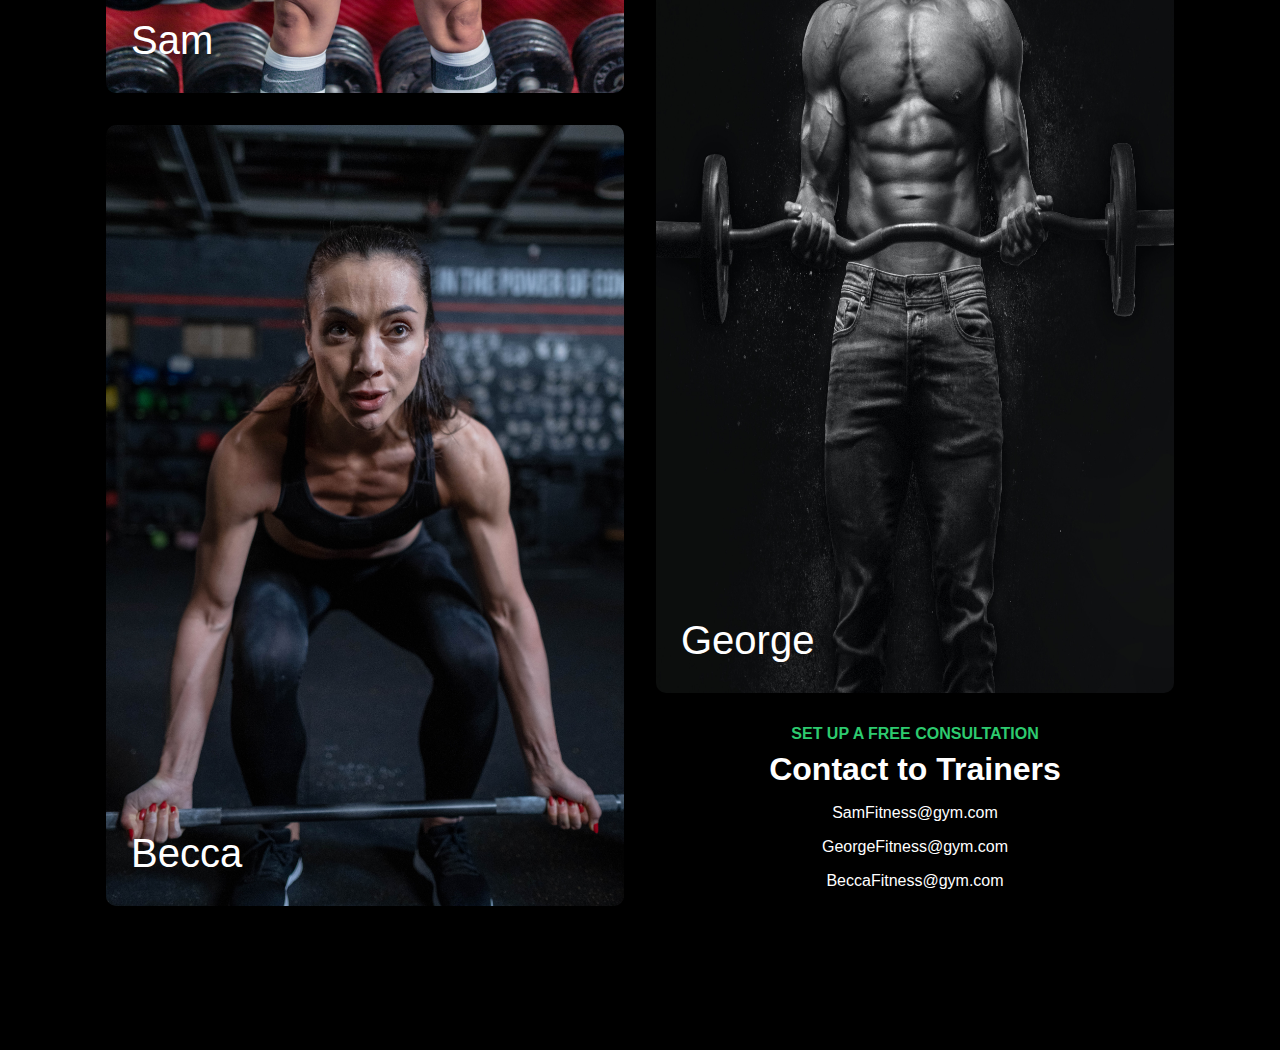
==== commit 039a8e66: "EDIT: fixed sizing when media shrinks. images will display in one column" ====
--- a/index.html
+++ b/index.html
@@ -165,9 +165,16 @@
 						Workout with our best personal trainer for a week with no additional charges.
 					</p>
 				</div>
-				<!-- trainers -->
-				<div class="trainer">
-					
+				<div class="trainer_text">
+					<p class="topLine">Set up a free consultation</p>
+					<h1>Contact to Trainers</h1>
+					<p class="perks_desc">
+						<p class="contact_text">SamFitness@gym.com</p>
+						<p class="contact_text">GeorgeFitness@gym.com</p>
+						<p class="contact_text">BeccaFitness@gym.com</p>
+
+
+					</p>
 				</div>
 				<div class="team_card">
 					<p>Sam</p>
--- a/styles.css
+++ b/styles.css
@@ -339,7 +339,50 @@
 	grid-column: 2/3;
 }
 
-
+@media screen and (max-width: 768px) {
+	.perks_wrapper {
+		grid-template-rows: auto;
+		grid-template-columns: 1fr;
+	}
+	.perks_text:nth-child(1) {
+		grid-row: 1/2;
+		grid-column: 1/2;
+
+	}
+	
+	.perks_text:nth-child(2) {
+		grid-row: 9/10;
+		grid-column: 1/2;
+
+	}
+	
+	.perks_card:nth-child(3) {
+		grid-row: 3/4;
+		grid-column: 1/2;
+	}
+	.perks_card:nth-child(4) {
+		grid-row: 4/5;
+		grid-column: 1/2;
+	}
+	.perks_card:nth-child(5) {
+		grid-row: 5/6;
+		grid-column: 1/2;
+	}
+	.perks_card:nth-child(6) {
+		grid-row: 6/7;
+		grid-column: 1/2;
+	}
+	.perks_card:nth-child(7) {
+		grid-row: 7/8;
+		grid-column: 1/2;
+	}
+	.perks_card:nth-child(8) {
+		grid-row: 8/9;
+		grid-column: 1/2;
+	}
+}
+
+/* trainer */
 .trainer {
 	background: var(--black);
 	color: var(--white);
@@ -352,6 +395,15 @@
 	grid-template-rows: repeat(auto, 350px);
 }
 
+.trainer_text {
+	padding: 1rem
+}
+
+.trainer_text h1 {
+	margin-bottom: 1rem;
+	font-size: 2rem
+}
+
 .team_card {
 	margin: 1rem;
 	border-radius: 10px;
@@ -366,9 +418,19 @@
 	font-size: 2.5rem;
 }
 
+.contact_text {
+	margin-bottom: 1rem;
+	text-align: center
+}
+
 .trainer_text:nth-child(1) {
 	grid-row: 1/2;
-	grid-column: 2/3
+	grid-column: 2/3;
+}
+.trainer_text:nth-child(2) {
+	grid-row: 4/5;
+	grid-column: 2/3;
+	text-align: center;
 }
 
 .team_card:nth-child(3) {
@@ -382,4 +444,33 @@
 .team_card:nth-child(5) {
 	grid-row: 3/5;
 	grid-column: 1/2;
+}
+
+
+@media screen and (max-width: 768px) {
+	.trainer_wrapper {
+		grid-template-rows: auto;
+		grid-template-columns: 1fr;
+	}
+	.trainer_text:nth-child(1) {
+		grid-row: 1/2;
+		grid-column: 1/2
+	}
+	.trainer_text:nth-child(2) {
+		grid-row: 6/7;
+		grid-column: 1/2
+	}
+	
+	.team_card:nth-child(3) {
+		grid-row: 3/4;
+		grid-column: 1/2;
+	}
+	.team_card:nth-child(4) {
+		grid-row: 4/5;
+		grid-column: 1/2;
+	}
+	.team_card:nth-child(5) {
+		grid-row: 5/6;
+		grid-column: 1/2;
+	}
 }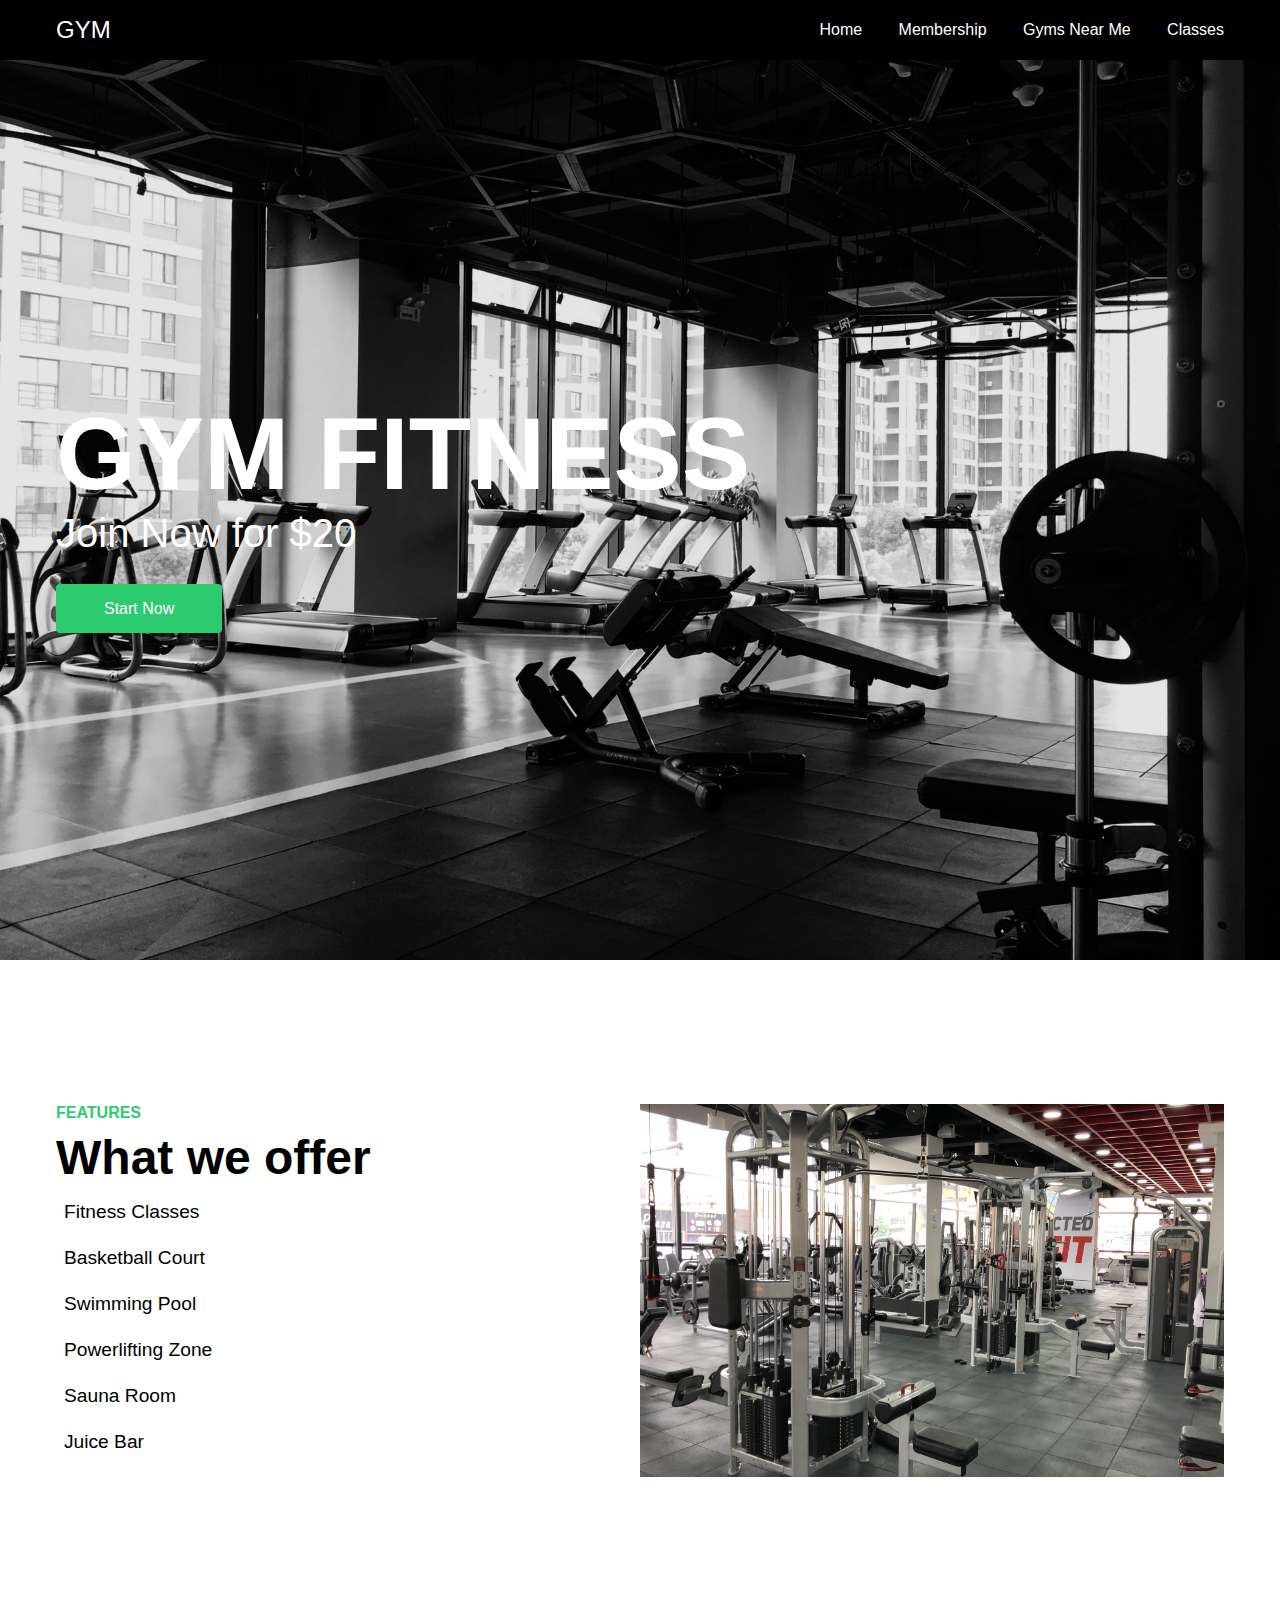
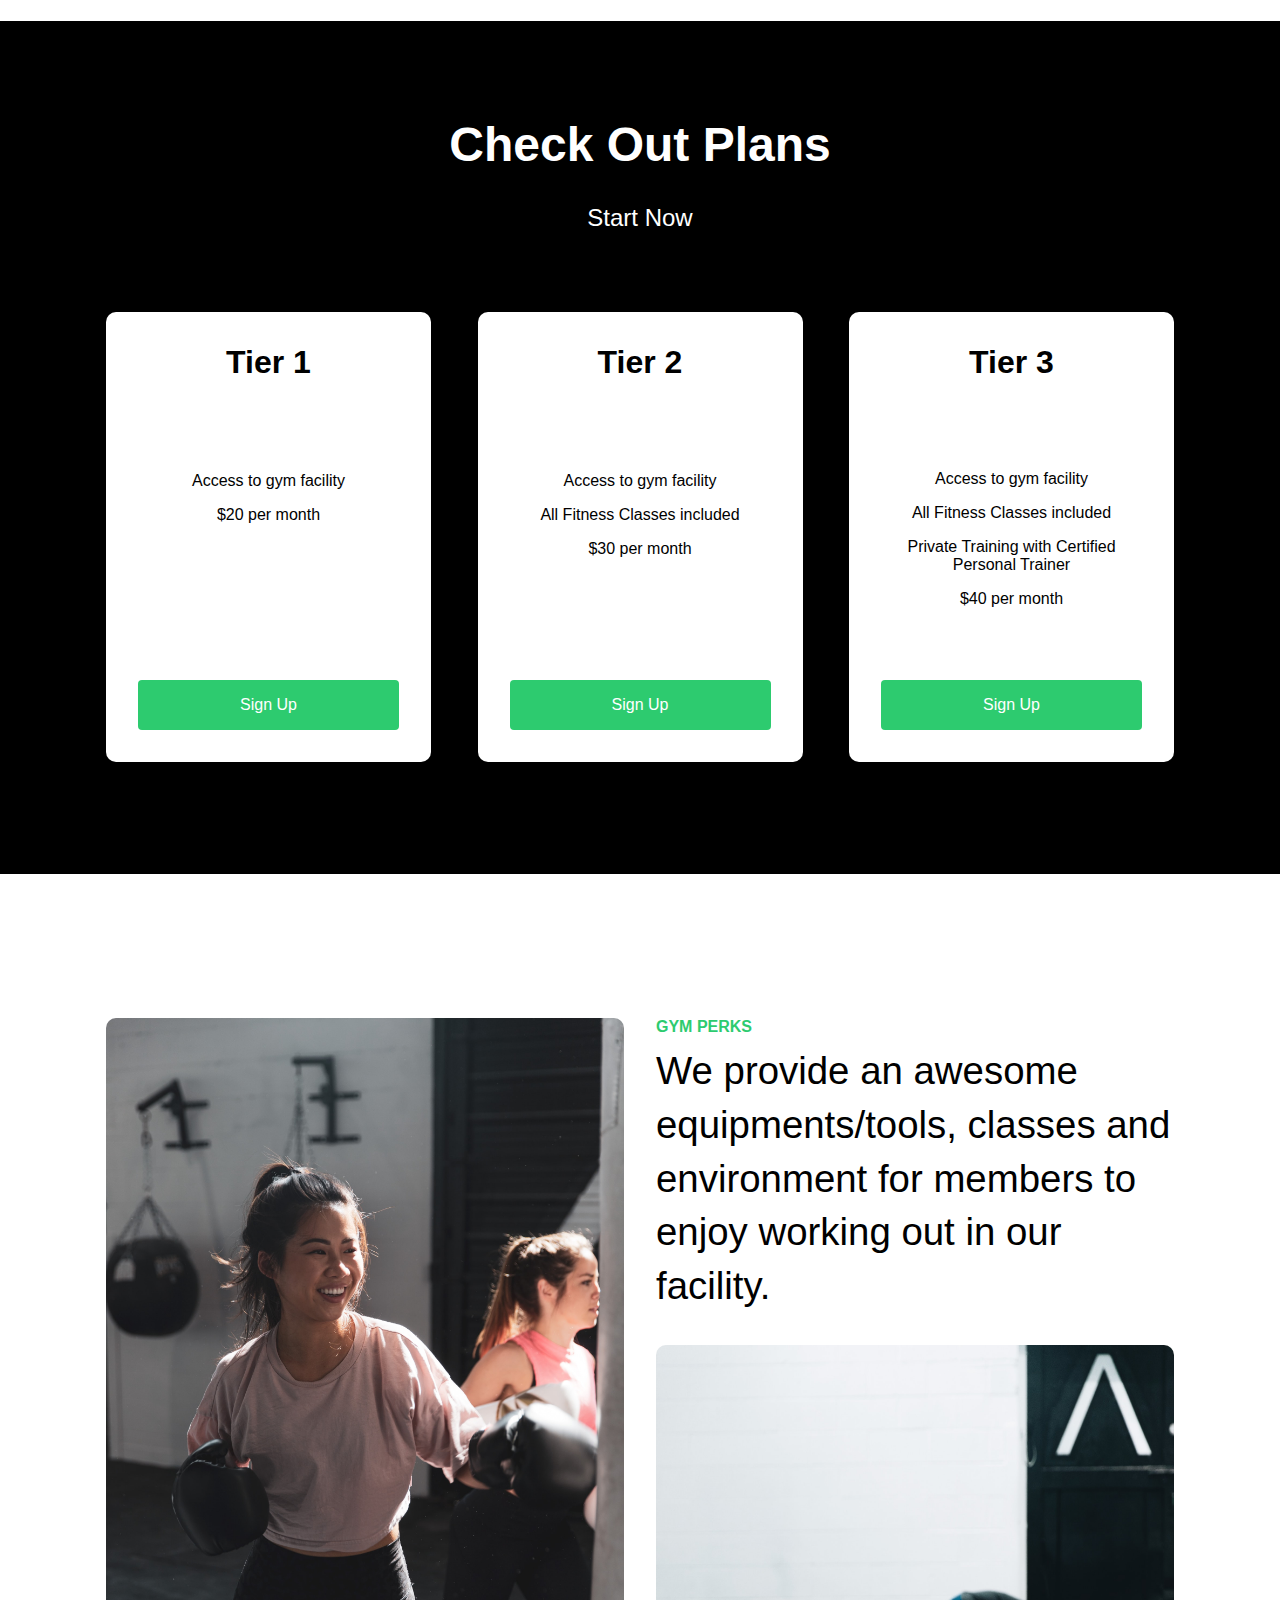
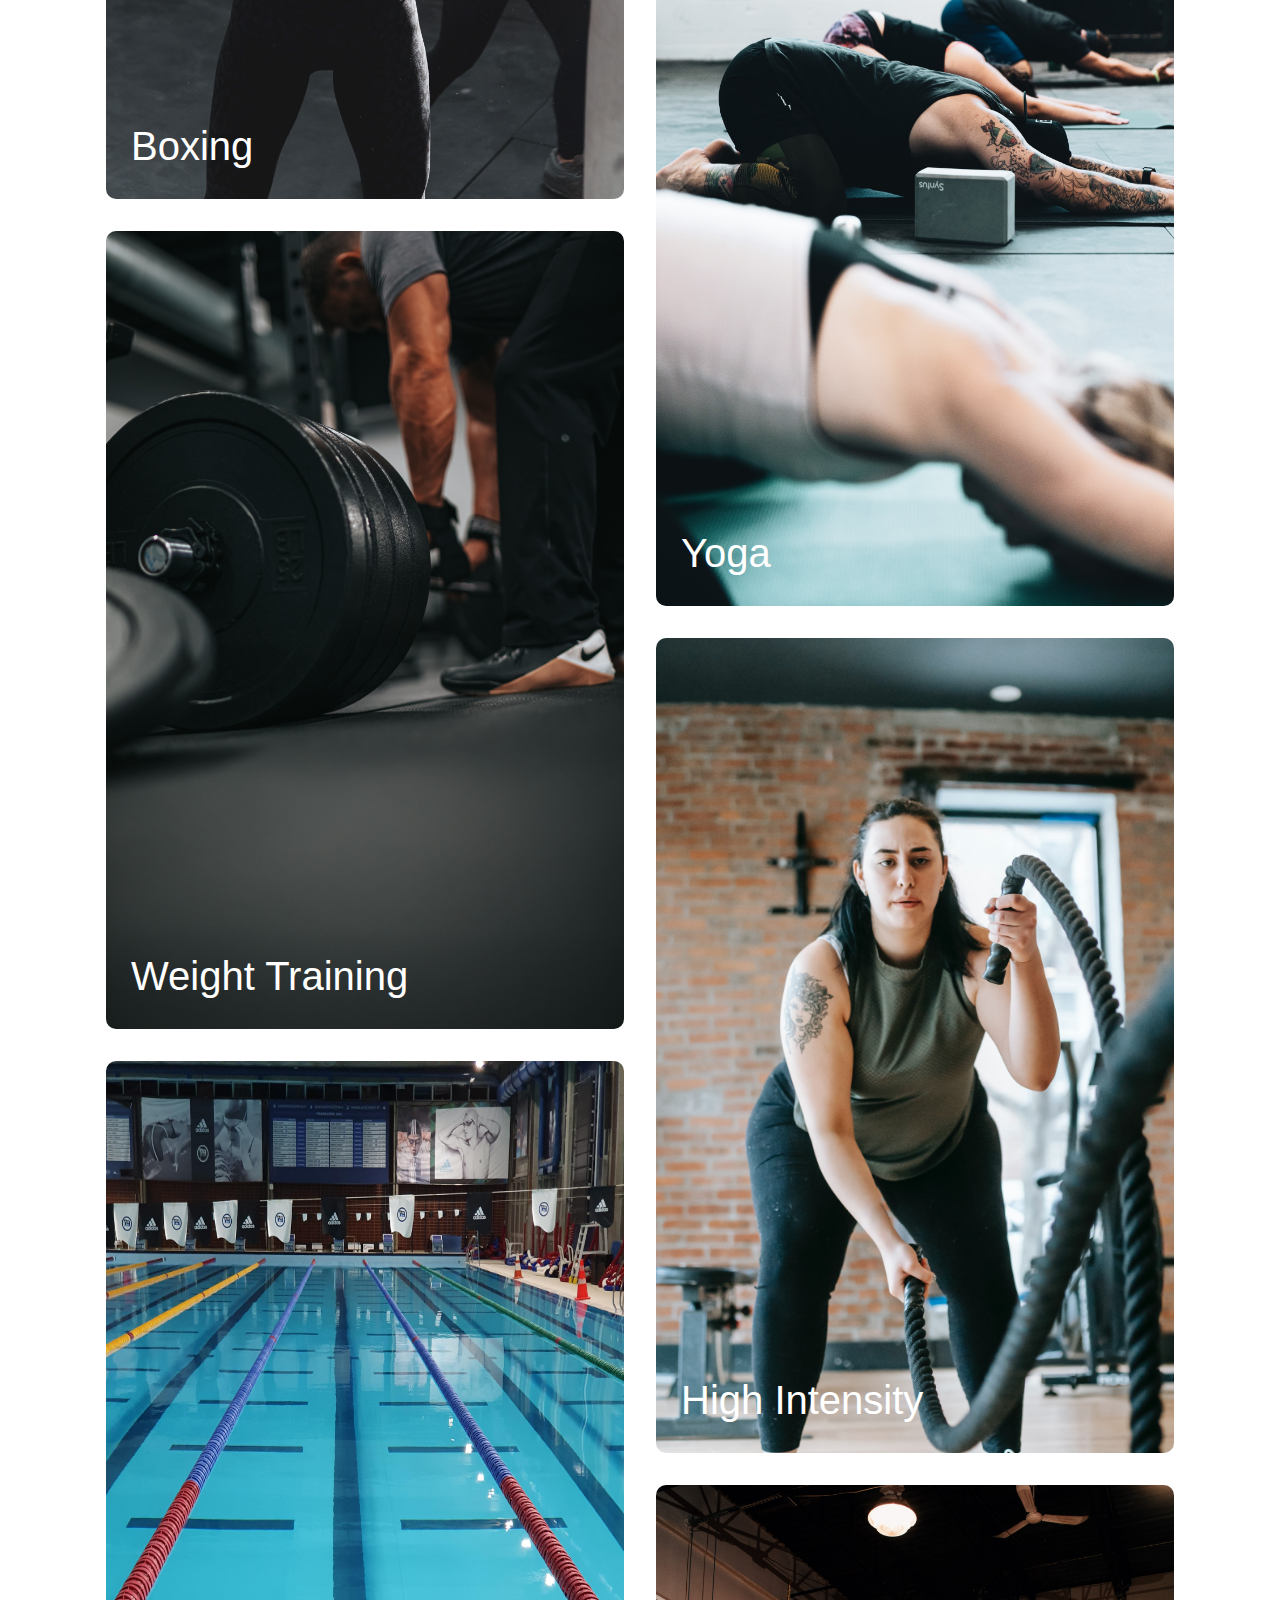
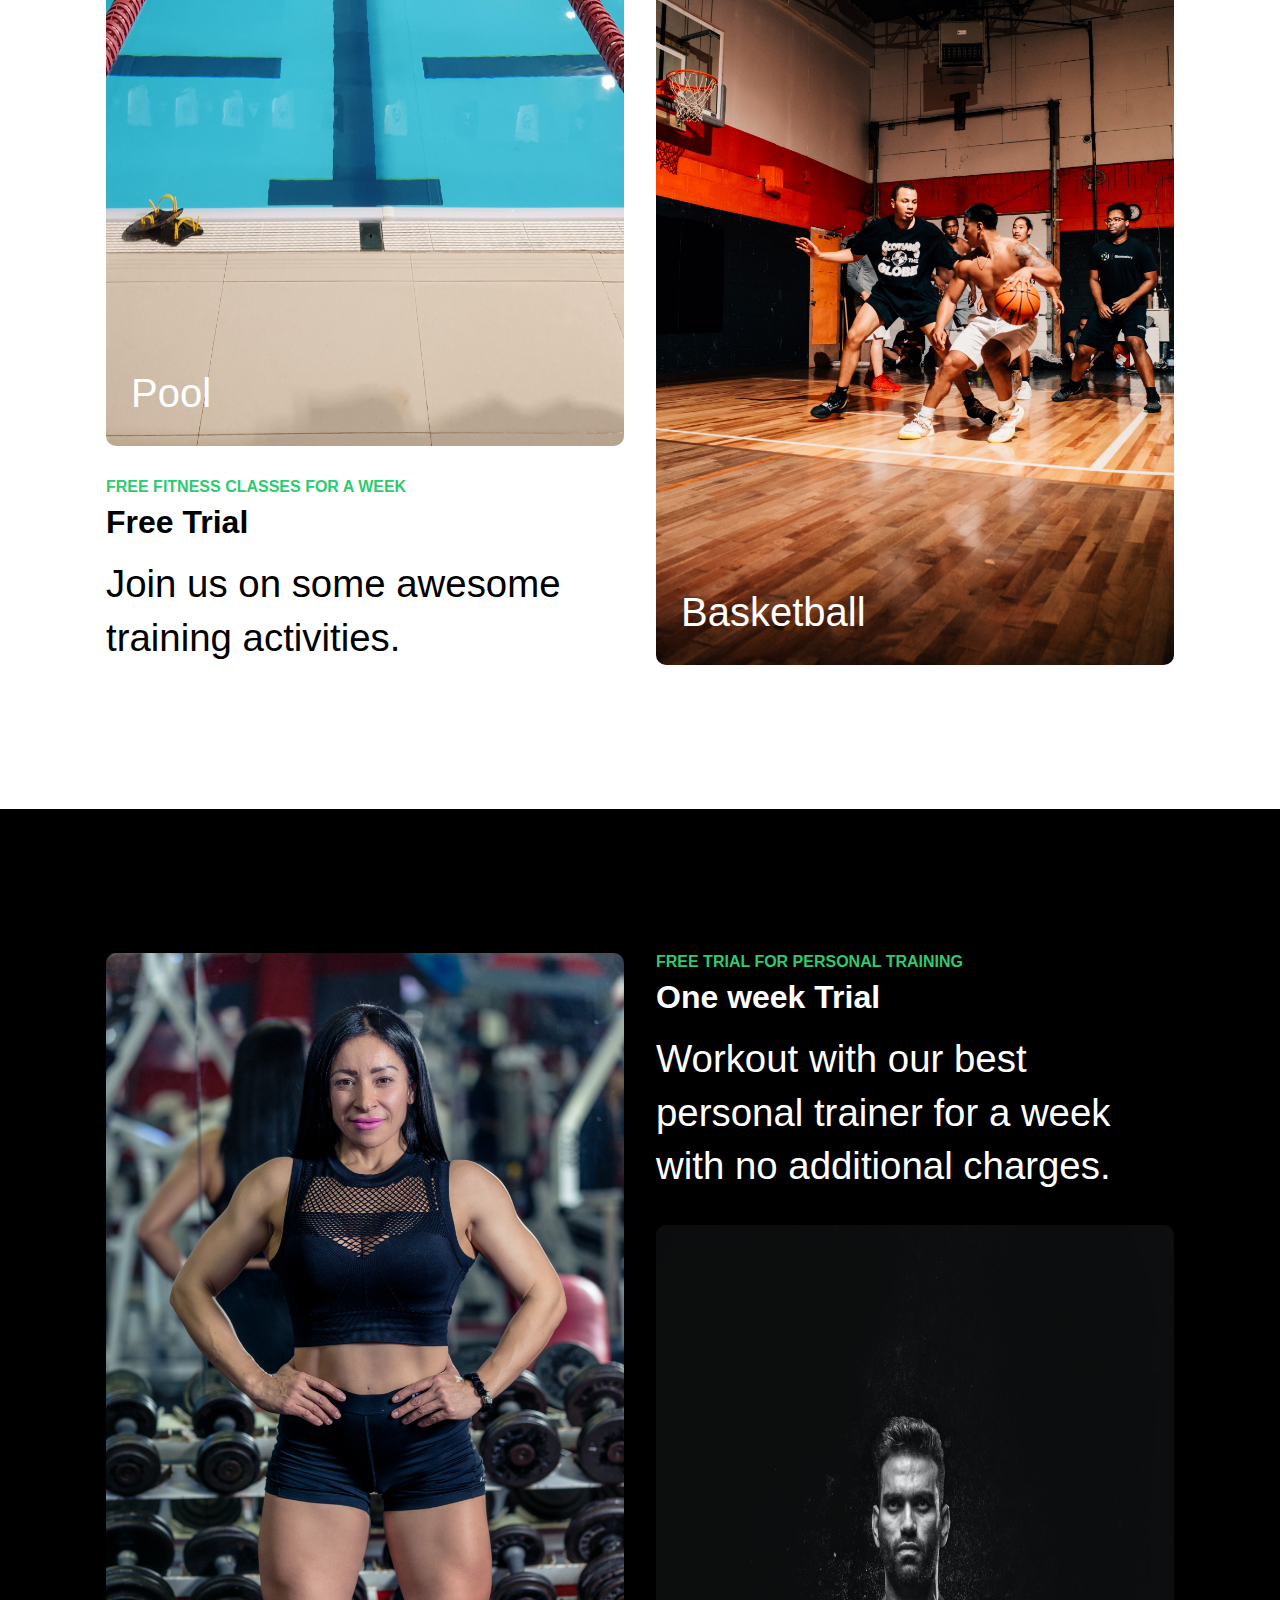
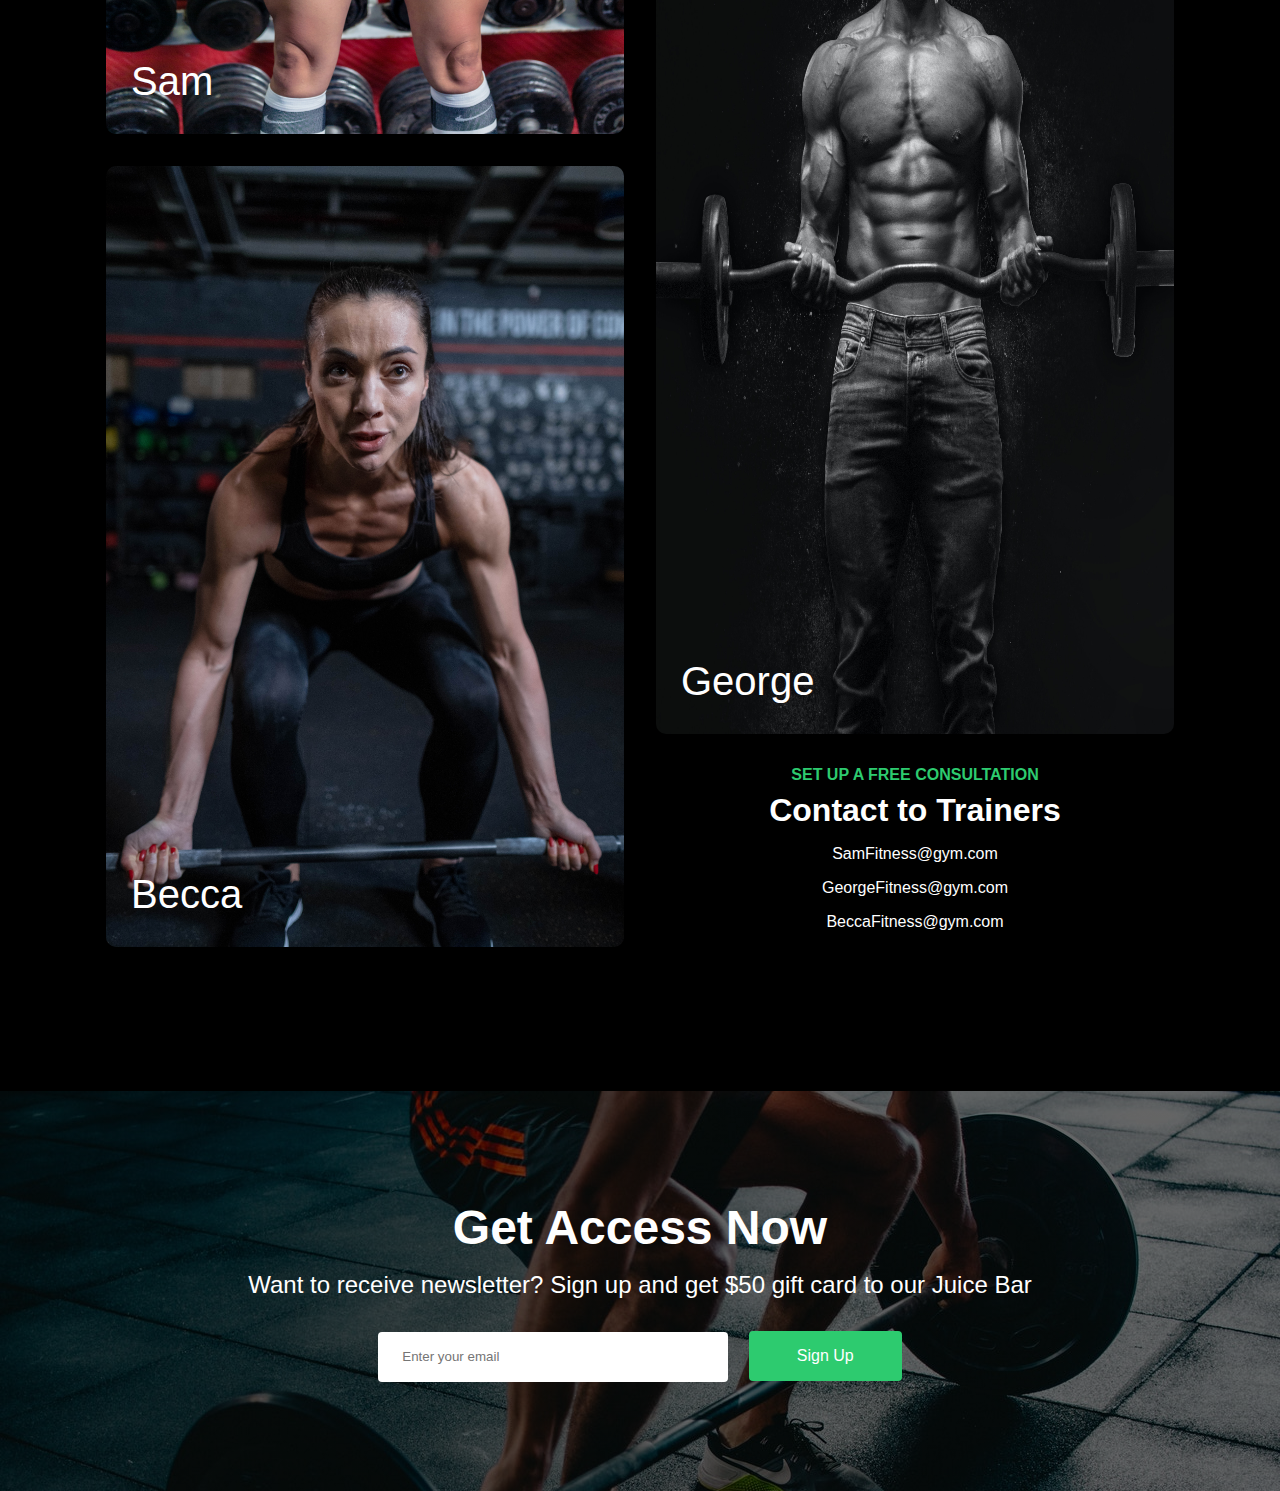
==== commit d59a03ab: "ADD: email section, where clients are sign up for newsletter" ====
--- a/index.html
+++ b/index.html
@@ -60,6 +60,9 @@
 						<p class="services_feature">
 							<i class="fas fa-check-circle"></i>Sauna Room
 						</p>
+						<p class="services_feature">
+							<i class="fas fa-check-circle"></i>Juice Bar
+						</p>
 					</div>
 				</div>
 				<div>
@@ -172,8 +175,6 @@
 						<p class="contact_text">SamFitness@gym.com</p>
 						<p class="contact_text">GeorgeFitness@gym.com</p>
 						<p class="contact_text">BeccaFitness@gym.com</p>
-
-
 					</p>
 				</div>
 				<div class="team_card">
@@ -190,6 +191,24 @@
 				</div>
 			</div>
 		</div>
+
+		<!-- EMAIL -->
+
+		<div class="email">
+			<div class="email_content">
+				<h1>Get Access Now</h1>
+				<p>Want to receive newsletter? Sign up and get $50 gift card to our Juice Bar</p>
+				<form action="#">
+					<div class="form_wrap">
+						<label for="email">
+							<input type='email' placeholder='Enter your email' id='email'>
+						</label>
+						<button class="button" type='submit'>Sign Up</button>
+					</div>
+				</form>
+			</div>
+		</div>
+		<!-- Footer -->
 		<script src="app.js"></script>
 	</body>
 </html>
--- a/styles.css
+++ b/styles.css
@@ -347,15 +347,13 @@
 	.perks_text:nth-child(1) {
 		grid-row: 1/2;
 		grid-column: 1/2;
-
-	}
-	
+	}
+
 	.perks_text:nth-child(2) {
 		grid-row: 9/10;
 		grid-column: 1/2;
-
-	}
-	
+	}
+
 	.perks_card:nth-child(3) {
 		grid-row: 3/4;
 		grid-column: 1/2;
@@ -396,12 +394,12 @@
 }
 
 .trainer_text {
-	padding: 1rem
+	padding: 1rem;
 }
 
 .trainer_text h1 {
 	margin-bottom: 1rem;
-	font-size: 2rem
+	font-size: 2rem;
 }
 
 .team_card {
@@ -420,7 +418,7 @@
 
 .contact_text {
 	margin-bottom: 1rem;
-	text-align: center
+	text-align: center;
 }
 
 .trainer_text:nth-child(1) {
@@ -445,7 +443,6 @@
 	grid-row: 3/5;
 	grid-column: 1/2;
 }
-
 
 @media screen and (max-width: 768px) {
 	.trainer_wrapper {
@@ -454,13 +451,13 @@
 	}
 	.trainer_text:nth-child(1) {
 		grid-row: 1/2;
-		grid-column: 1/2
+		grid-column: 1/2;
 	}
 	.trainer_text:nth-child(2) {
 		grid-row: 6/7;
-		grid-column: 1/2
-	}
-	
+		grid-column: 1/2;
+	}
+
 	.team_card:nth-child(3) {
 		grid-row: 3/4;
 		grid-column: 1/2;
@@ -473,4 +470,82 @@
 		grid-row: 5/6;
 		grid-column: 1/2;
 	}
-}+}
+
+/* EMAIL Section */
+.email {
+	background: linear-gradient(
+			180deg,
+			rgba(0, 0, 0, 0.6) 0%,
+			rgba(0, 0, 0, 0.6) 35%,
+			rgba(0, 0, 0, 0.6) 100%
+		),
+		url("./images/gym3.jpg");
+	height: 400px;
+	width: 100%;
+	padding: 5rem calc((100vw - 1300) / 2);
+	color: var(--white);
+	display: flex;
+	justify-content: center;
+	align-items: center;
+}
+
+.email_content {
+	display: flex;
+	flex-direction: column;
+	align-items: center;
+}
+
+.email_content h1 {
+	text-align: center;
+	margin-bottom: 1rem;
+	font-size: clamp(1rem, 5vw, 3rem);
+	padding: 0 1rem;
+}
+
+.email_content p {
+	text-align: center;
+	font-size: clamp(1rem, 2.5vw, 1.5rem);
+	padding: 0 1rem;
+	margin-bottom: 2rem;
+}
+
+form {
+	z-index: 10;
+}
+
+.form_wrap input {
+	padding: 1rem 1.5rem;
+	outline: none;
+	width: 350px;
+	height: 50px;
+	border: none;
+	margin-right: 1rem;
+	border-radius: 4px;
+}
+
+@media screen and (max-width: 768px) {
+	.form_wrap {
+		display: flex;
+		flex-direction: column;
+		padding: 0 1rem;
+	}
+
+	.form_wrap input {
+		margin-bottom: 1rem;
+		width: 100%;
+		margin-right: 0;
+	}
+
+	button {
+		width: 100%;
+		min-width: 350px;
+	}
+}
+
+@media screen and (max-width: 400px) {
+	button {
+		width: 100%;
+		min-width: 250px ;
+	}
+}
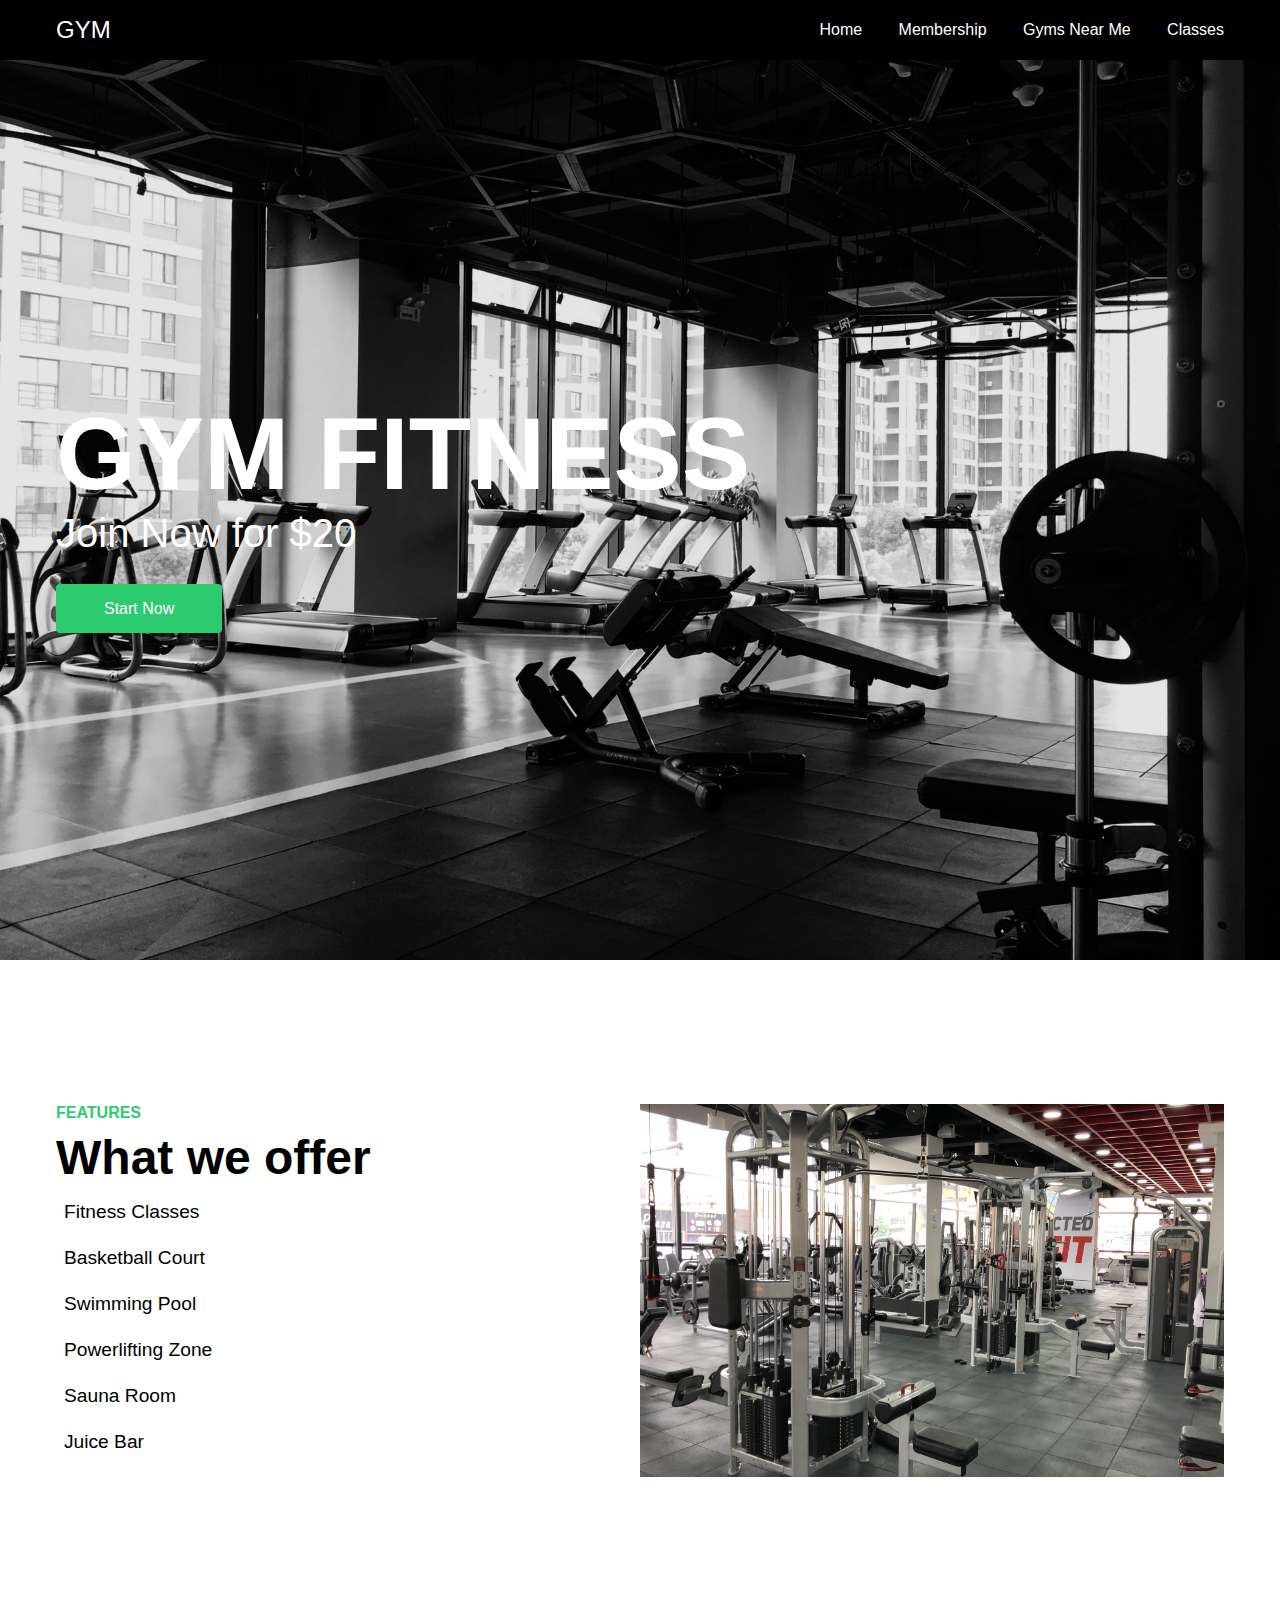
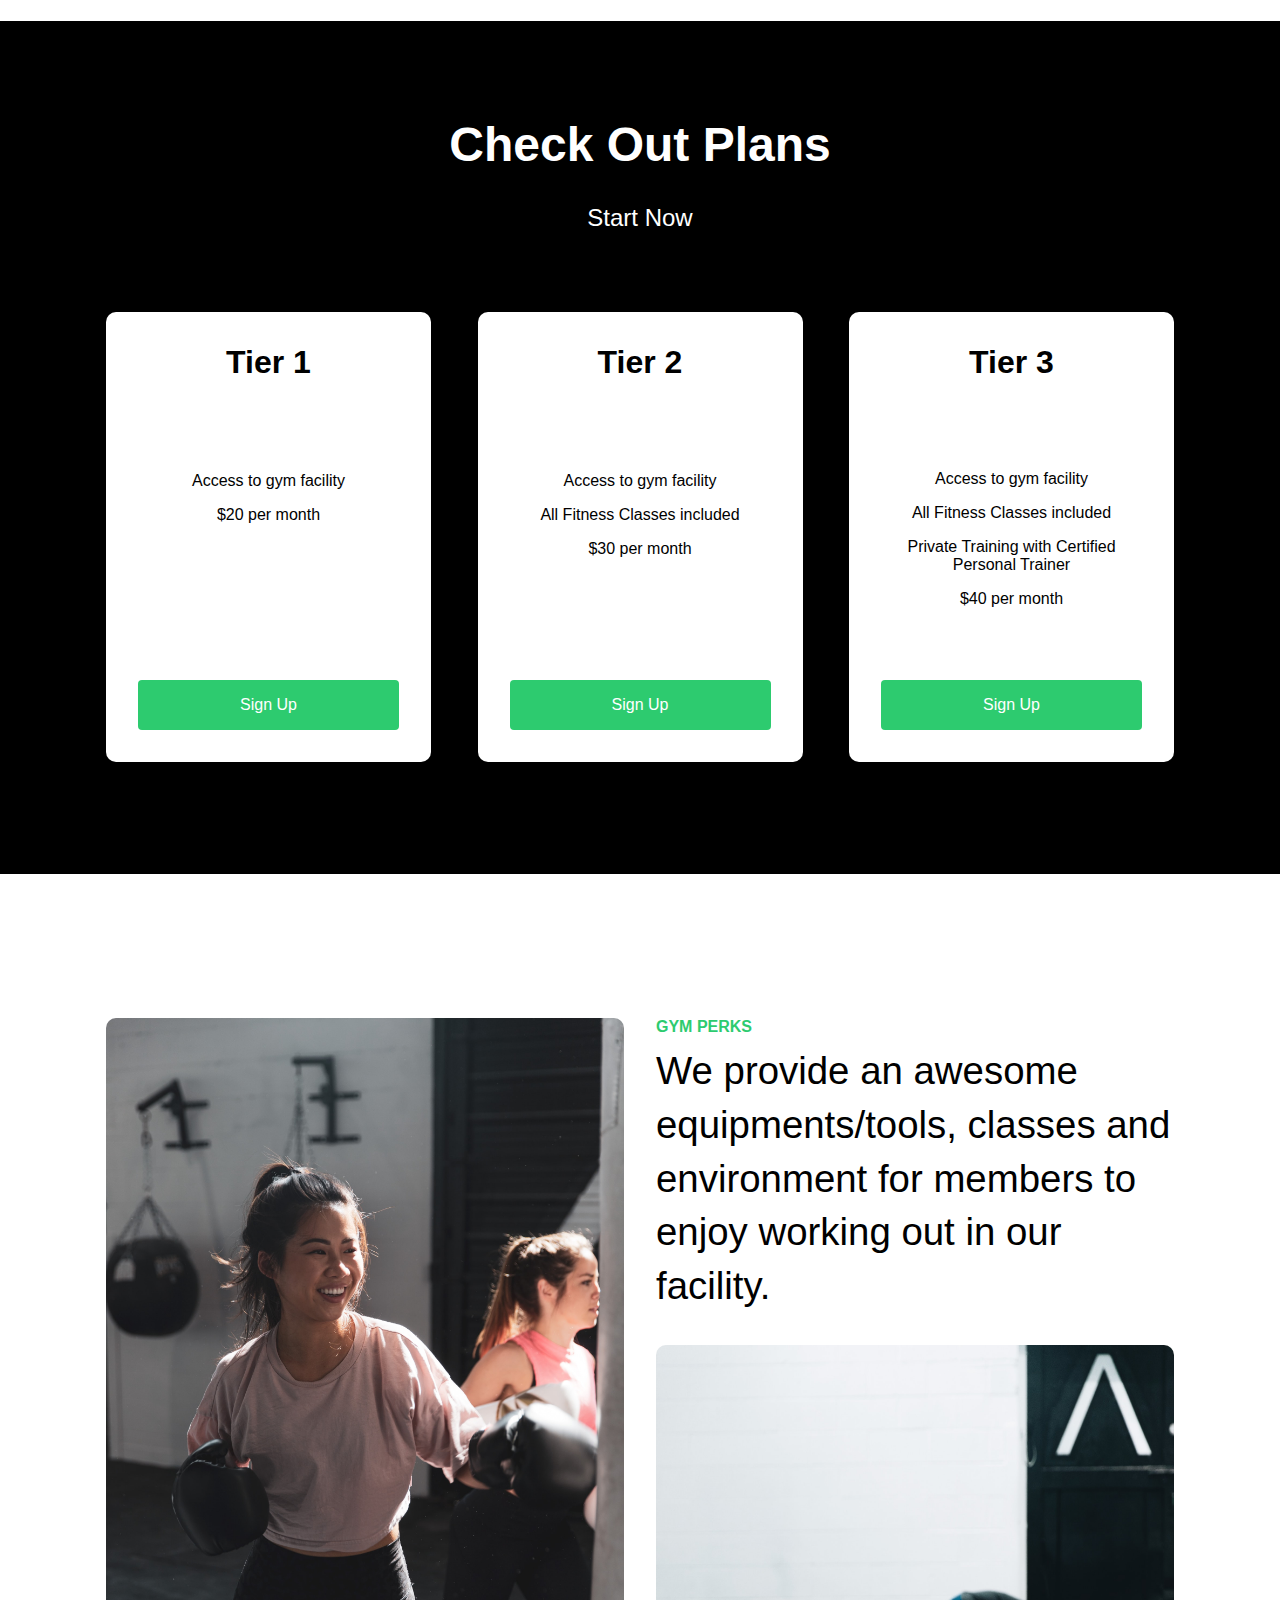
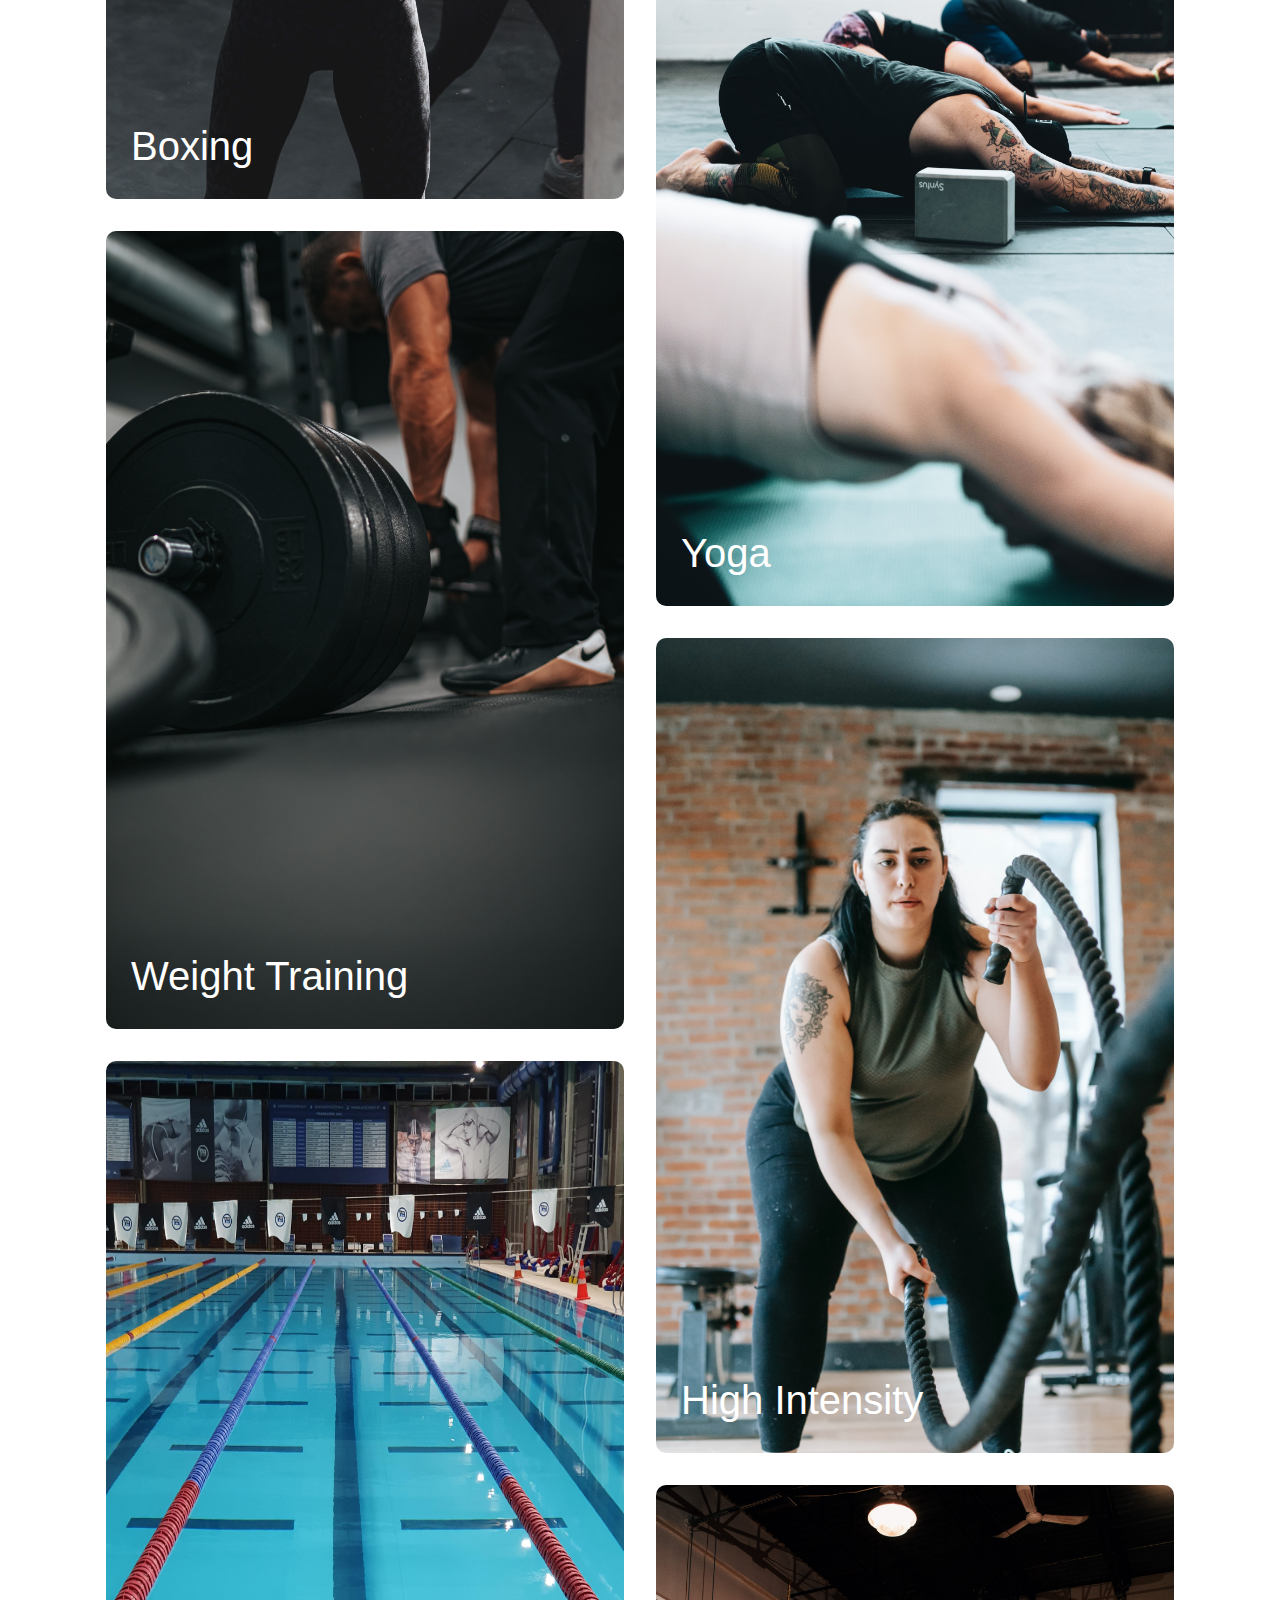
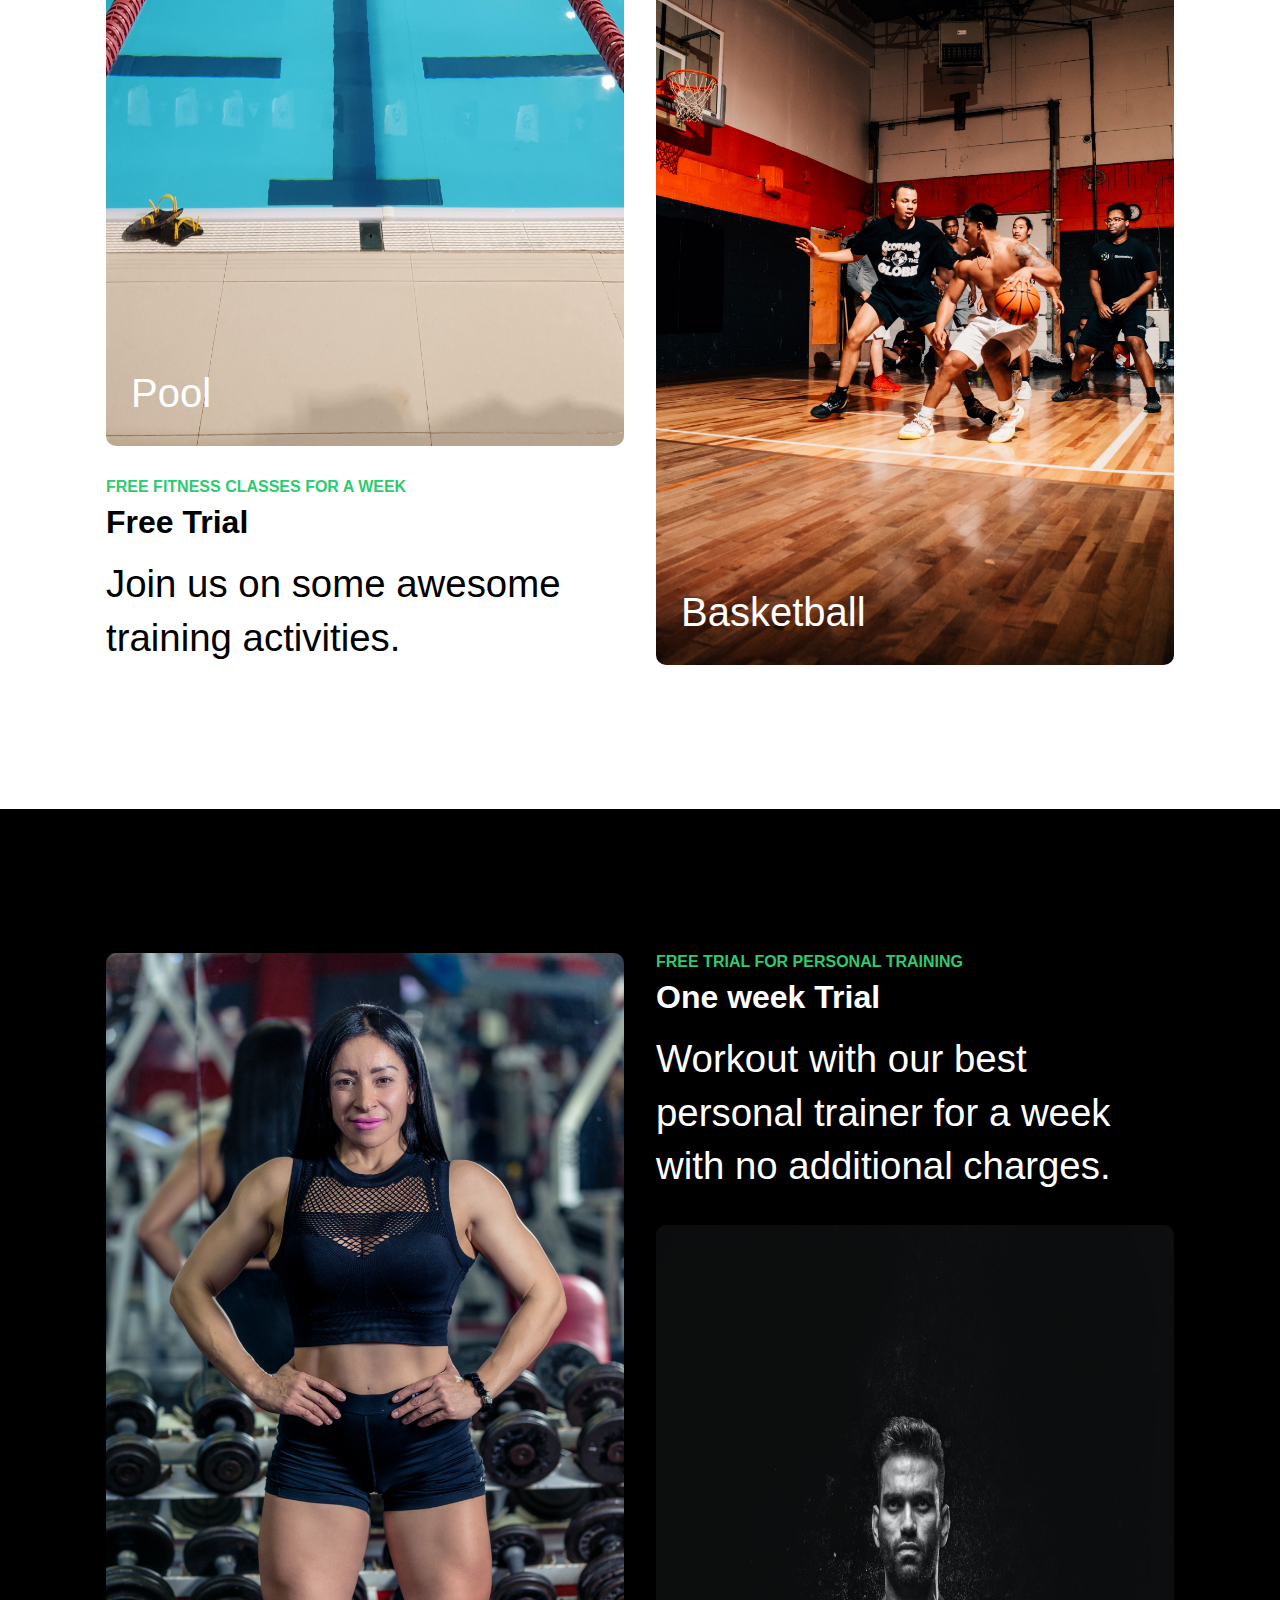
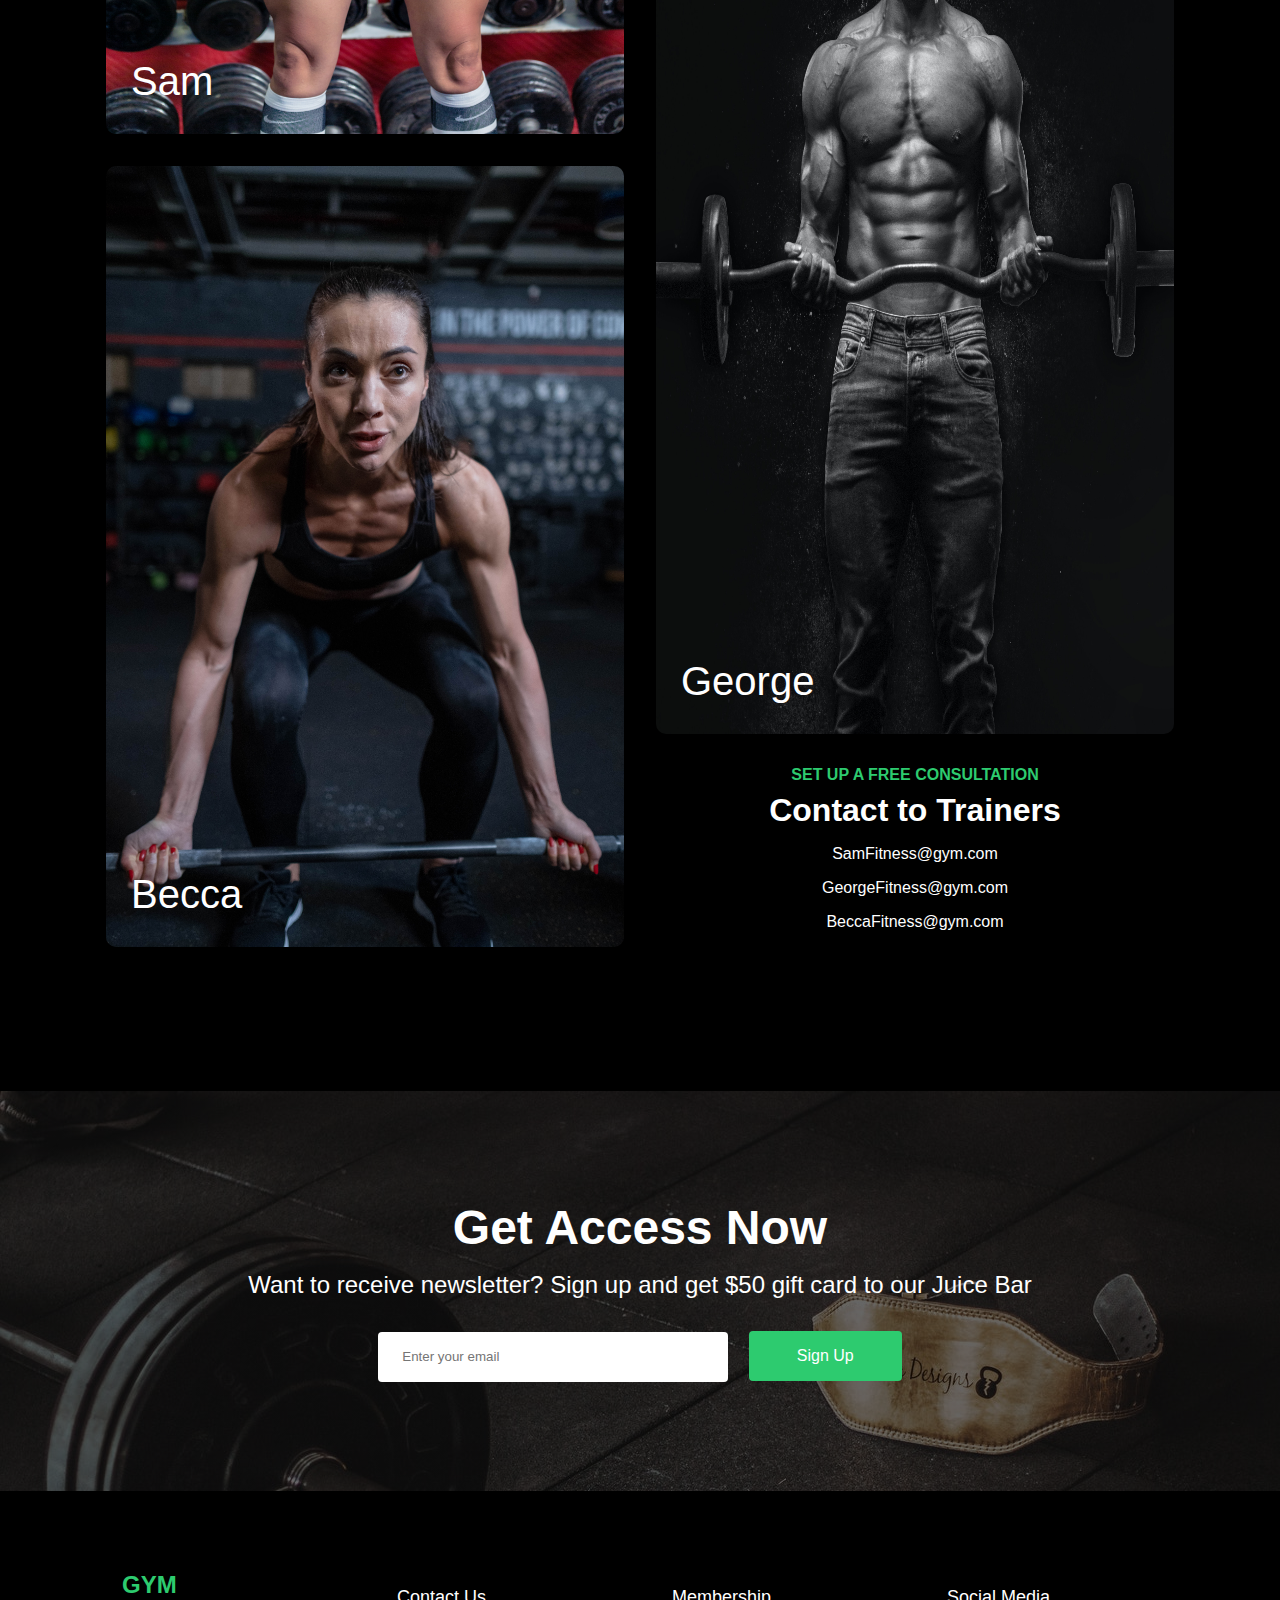
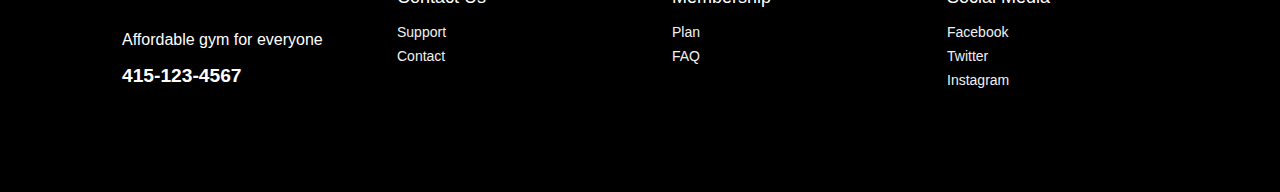
==== commit 582b3a8a: "ADD: footer to the website" ====
--- a/index.html
+++ b/index.html
@@ -209,6 +209,35 @@
 			</div>
 		</div>
 		<!-- Footer -->
+
+		<div class="footer">
+			<div class="footer_wrapper">
+				<div class="footer_desc">
+					<h1>GYM</h1>
+					<p>Affordable gym for everyone</p>
+					<p id="phone">415-123-4567</p>
+				</div>
+				<div class="footer_links">
+					<div class="footer_title">Contact Us</div>
+					
+					<a href="/membership.html" class='footer-link'>Support</a>		
+					<a href="/membership.html" class='footer-link'>Contact</a>		
+				</div>
+			</div>
+			<div class="footer_wrapper">
+				<div class="footer_links">
+					<div class="footer_title">Membership</div>
+					<a href="/membership.html" class='footer-link'>Plan</a>		
+					<a href="/membership.html" class='footer-link'>FAQ</a>				
+				</div>
+				<div class="footer_links">
+					<div class="footer_title">Social Media</div>
+					<a href="/membership.html" class='footer-link'>Facebook</a>		
+					<a href="/membership.html" class='footer-link'>Twitter</a>		
+					<a href="/membership.html" class='footer-link'>Instagram</a>		
+				</div>
+			</div>
+		</div>
 		<script src="app.js"></script>
 	</body>
 </html>
--- a/styles.css
+++ b/styles.css
@@ -546,6 +546,79 @@
 @media screen and (max-width: 400px) {
 	button {
 		width: 100%;
-		min-width: 250px ;
-	}
-}
+		min-width: 250px;
+	}
+}
+
+/* Footer */
+
+.footer {
+	padding: 5rem calc((100vw - 1100px) / 2);
+	display: grid;
+	grid-template-columns: repeat(2, 1fr);
+	color: var(--white);
+	background: var(--black);
+}
+
+.footer_desc {
+	padding: 0 2rem;
+}
+
+.footer_desc h1 {
+	margin-bottom: 2rem;
+	color: var(--green);
+	font-size: 1.5rem;
+}
+
+.footer_desc p {
+	margin-bottom: 1rem;
+}
+
+#phone {
+	font-weight: bold;
+	font-size: 1.2rem;
+}
+
+.footer_wrapper {
+	display: grid;
+	grid-template-columns: repeat(2, 1fr);
+}
+
+.footer_links {
+	display: flex;
+	flex-direction: column;
+	align-items: flex-start;
+	padding: 1rem 2rem;
+}
+
+.footer_title {
+	font-size: 18px;
+	margin-bottom: 16px;
+}
+
+.footer-link {
+	text-decoration: none;
+	color: rgba(242, 242, 242);
+	font-size: 14px;
+	margin-bottom: 0.5rem;
+	transition: 0.3s ease-in-out;
+}
+
+.footer-link:hover {
+	color: var(--green);
+}
+
+@media screen and (max-width: 820px) {
+	.footer_wrapper {
+		grid-template-columns: 1fr;
+	}
+}
+
+@media screen and (max-width: 400px) {
+	.footer_desc {
+		padding: 1rem;
+	}
+	.footer_links {
+		padding: 1rem;
+	}
+}
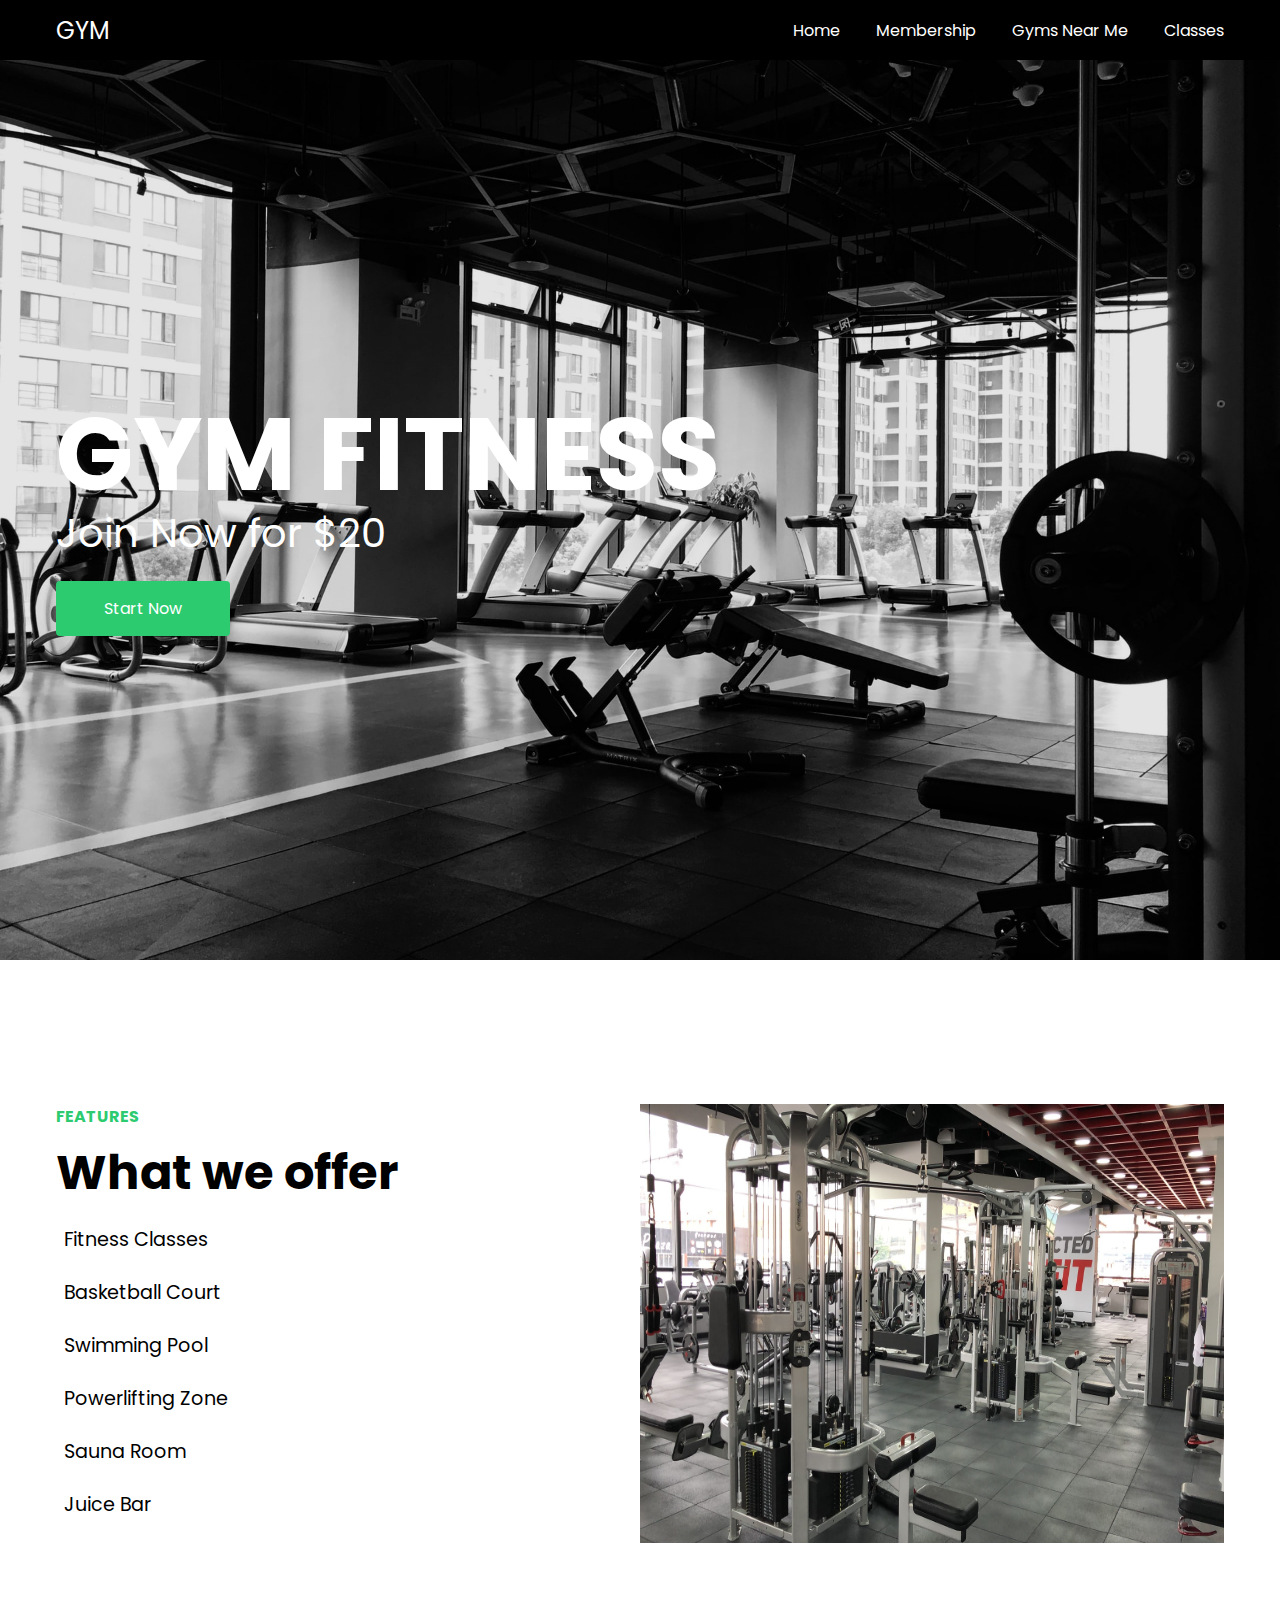
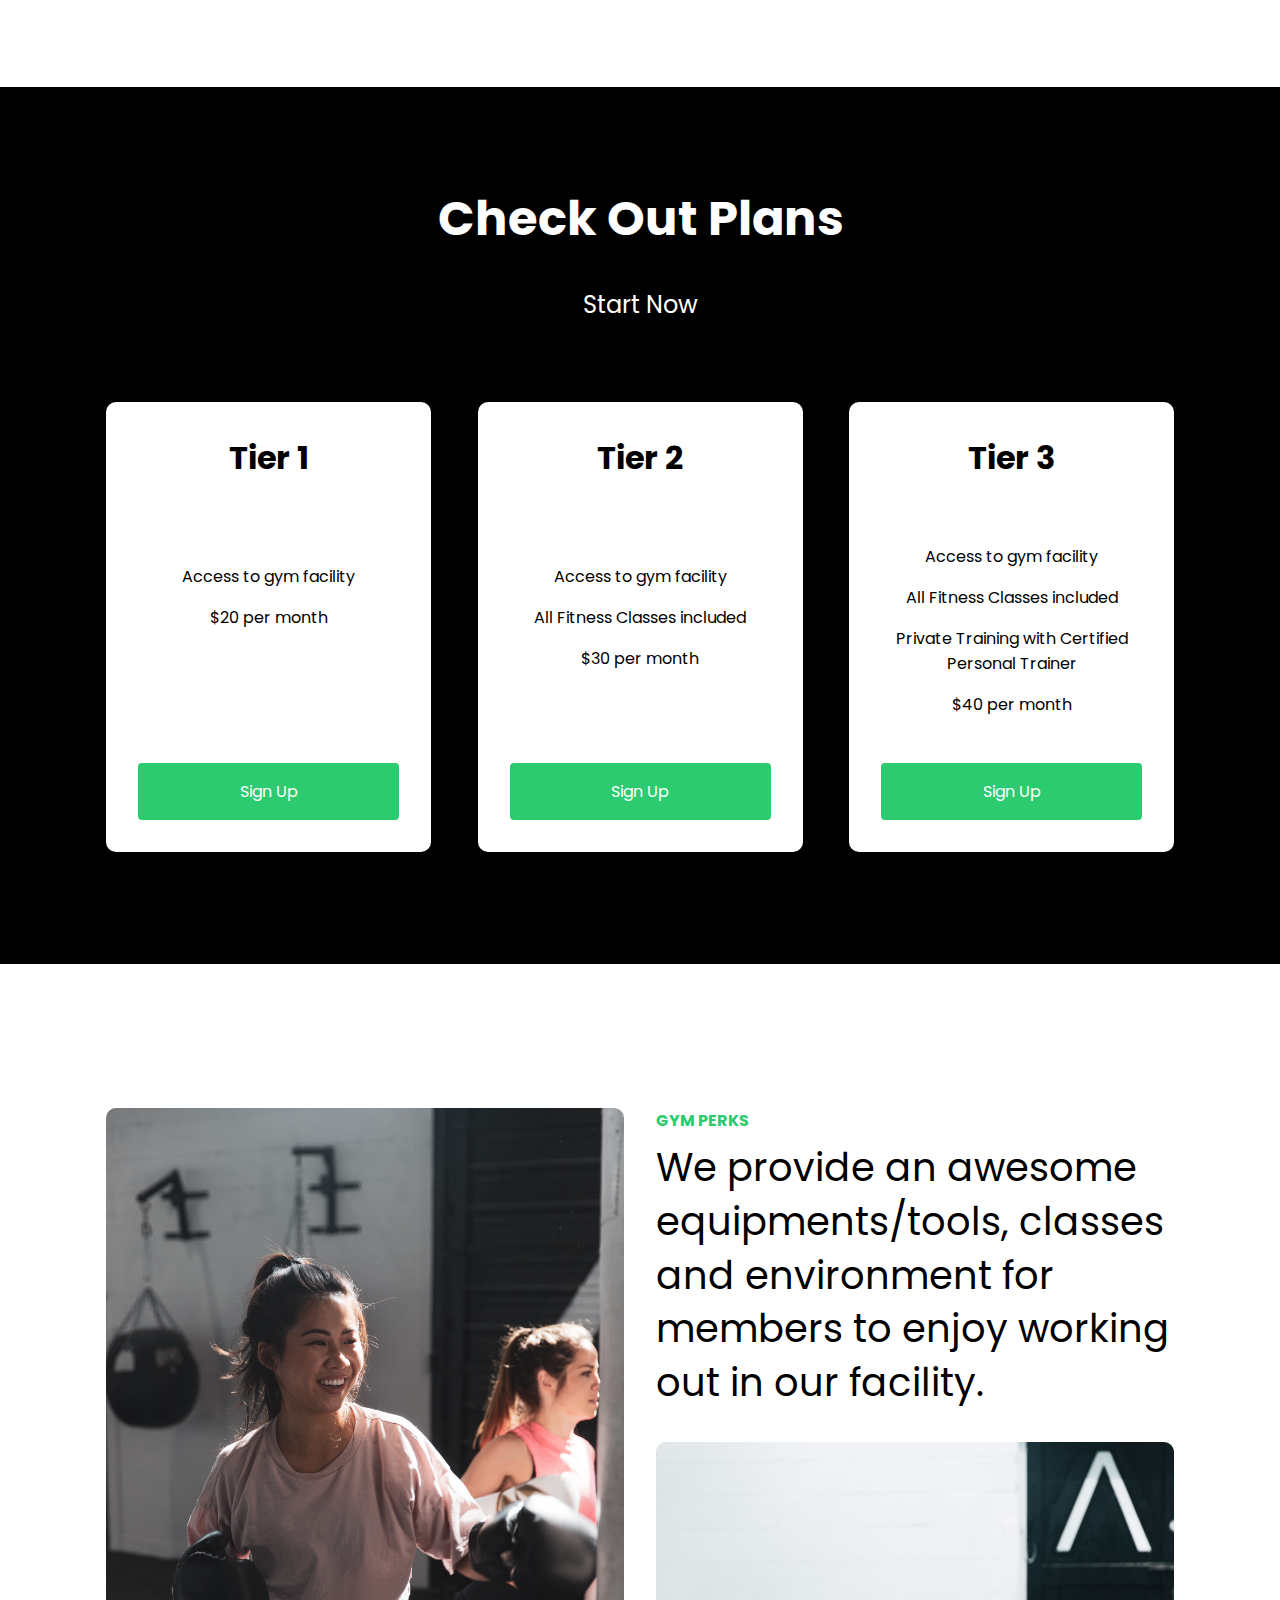
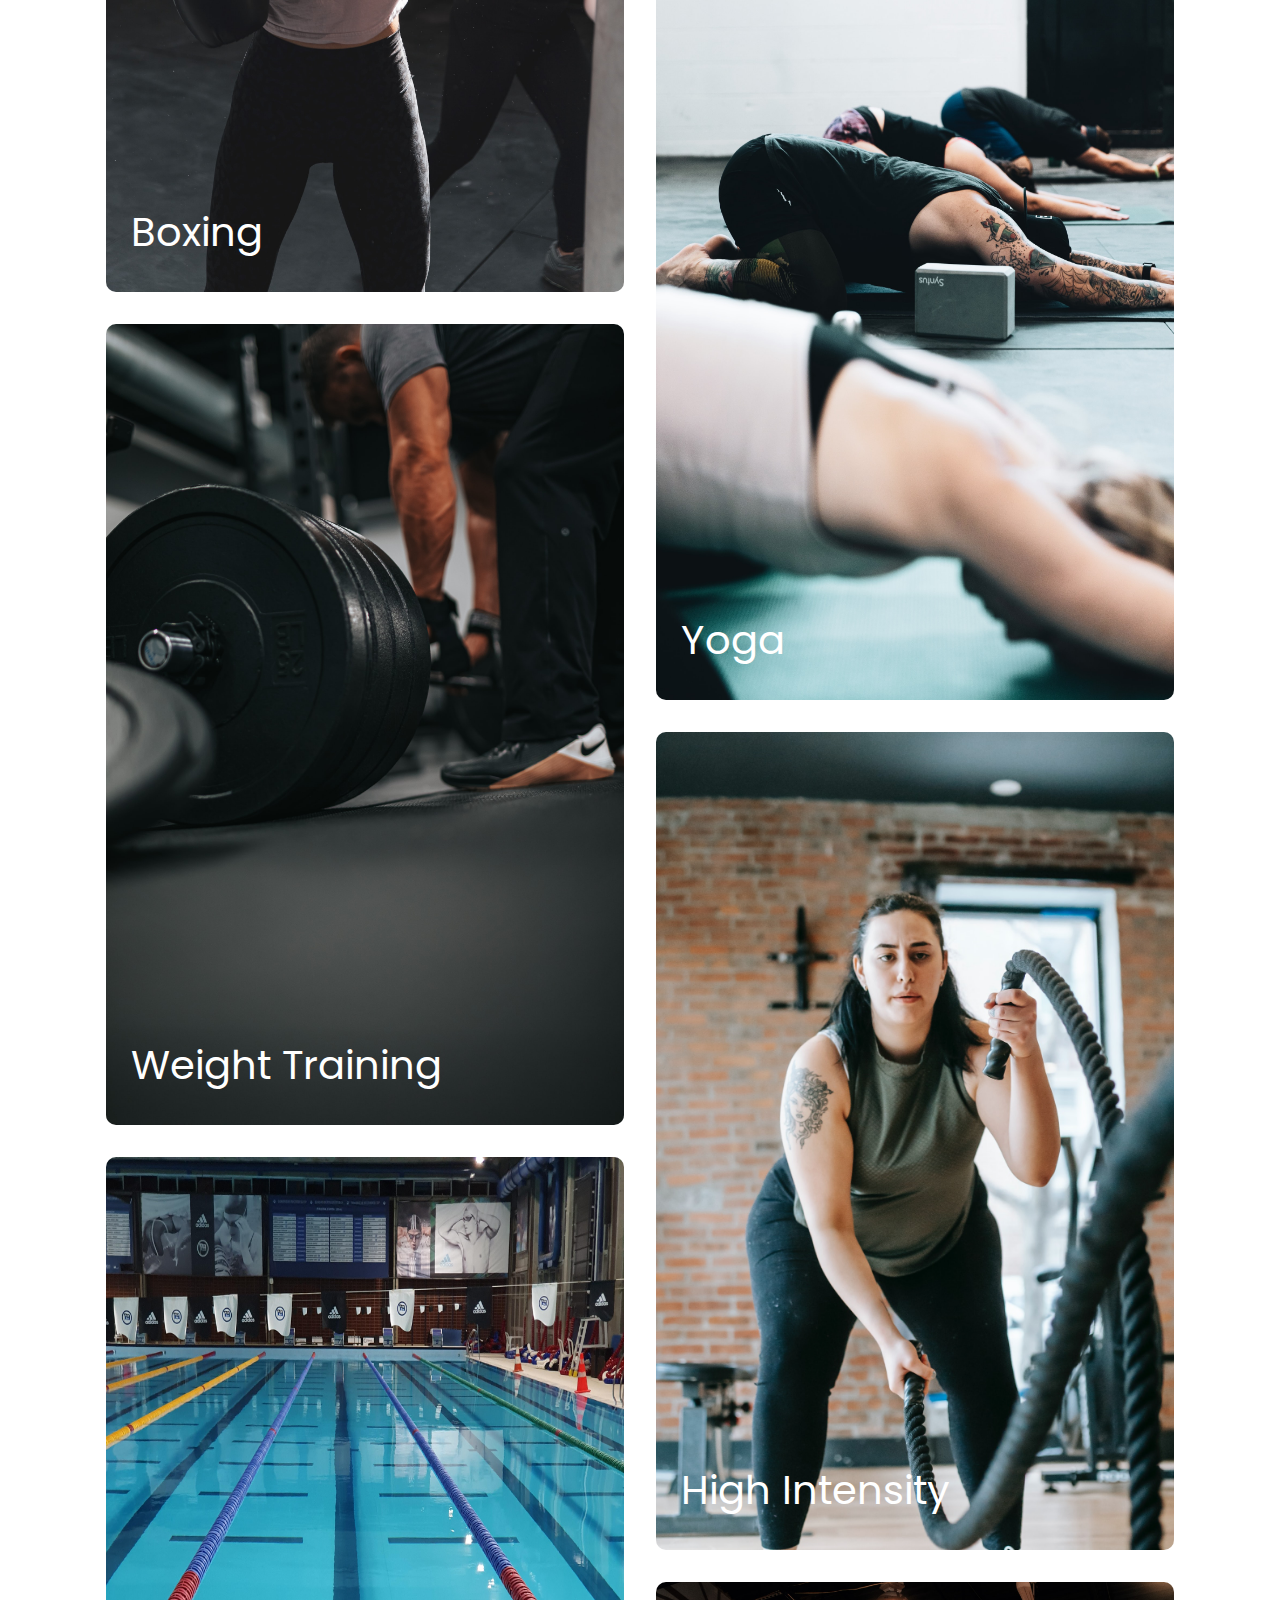
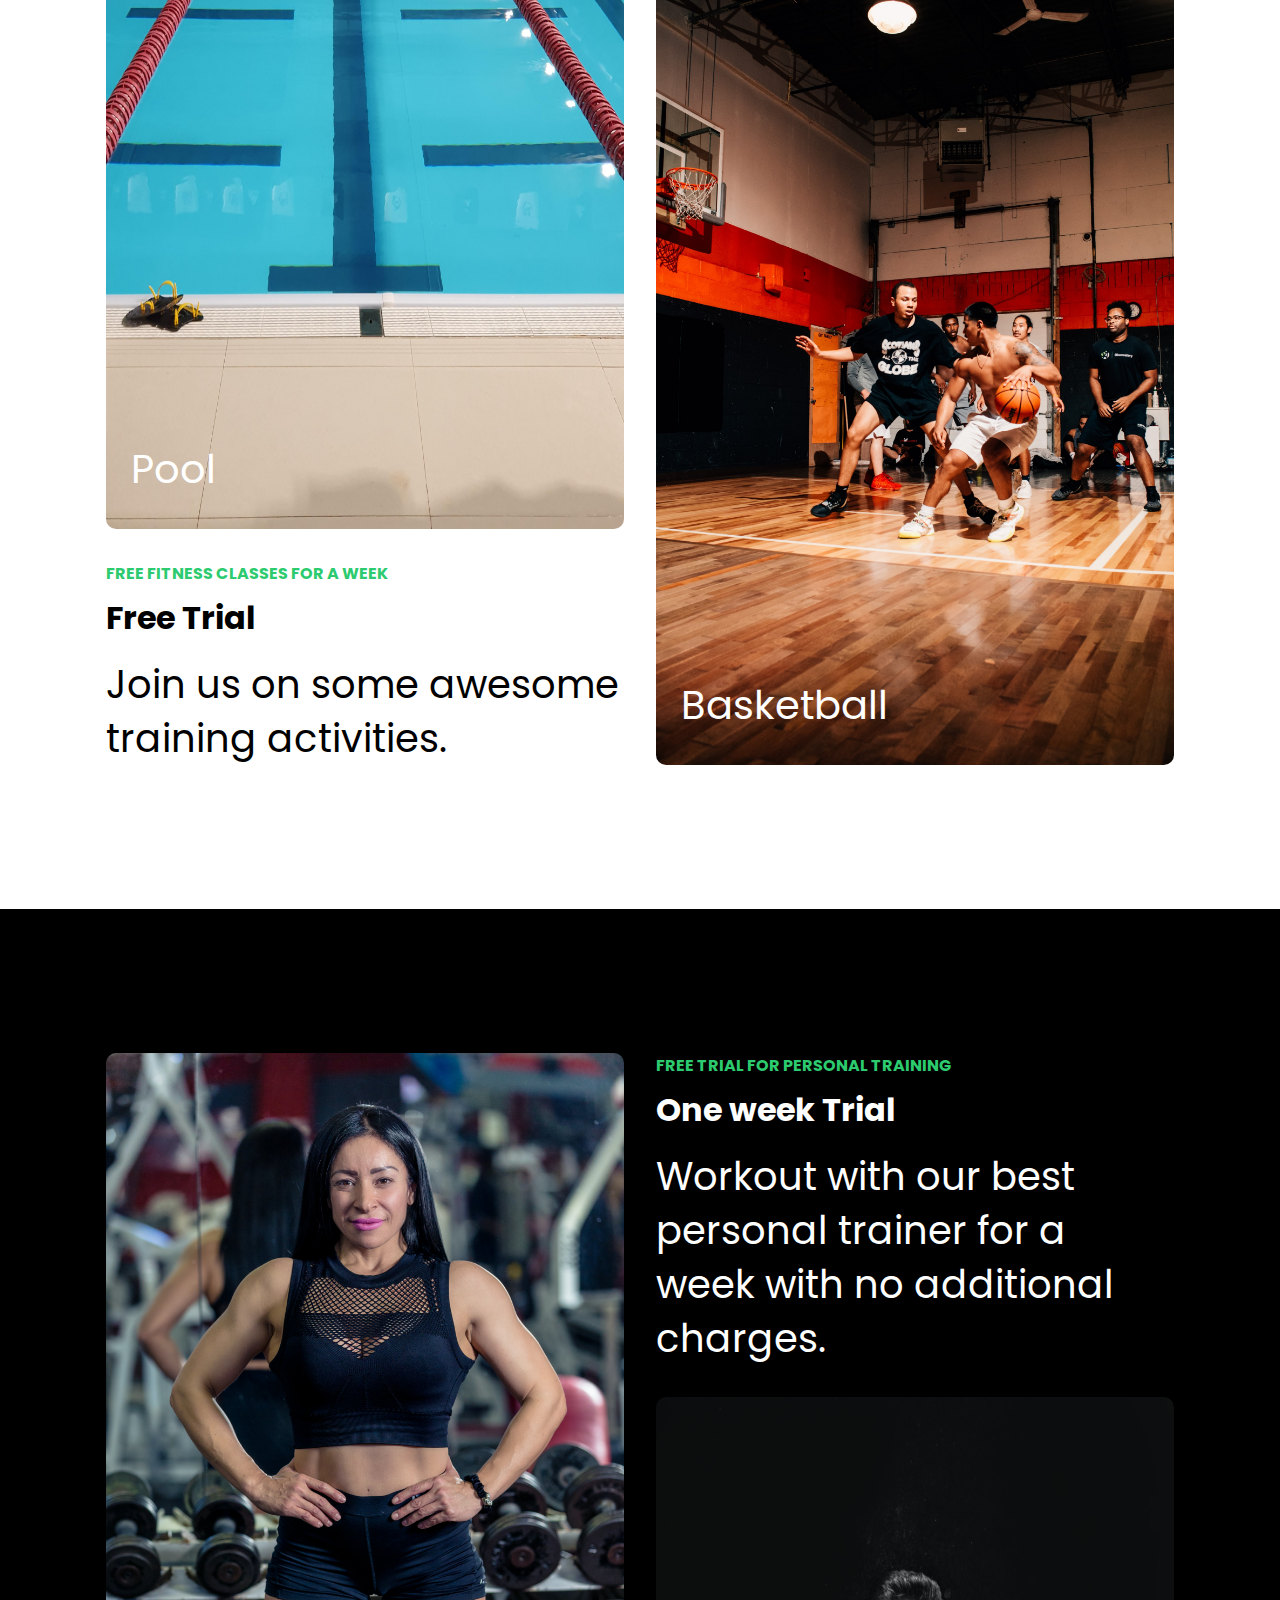
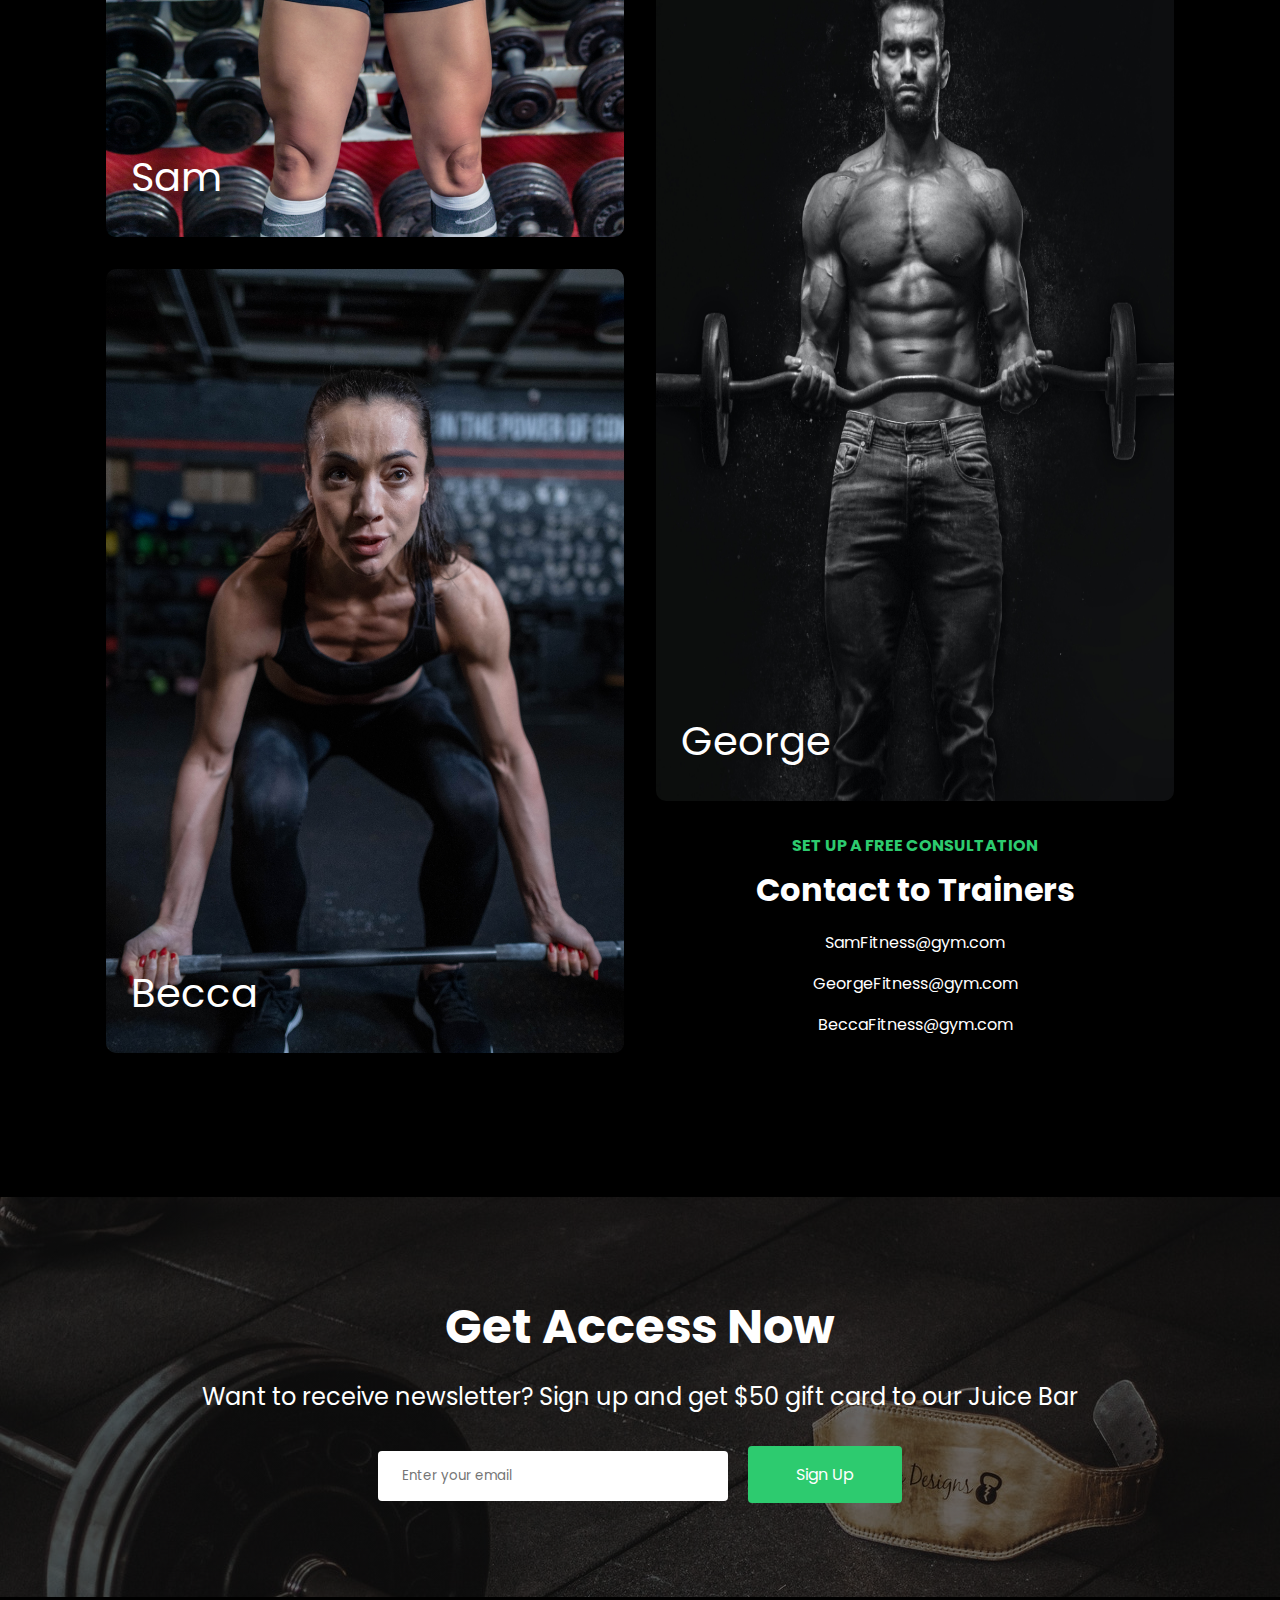
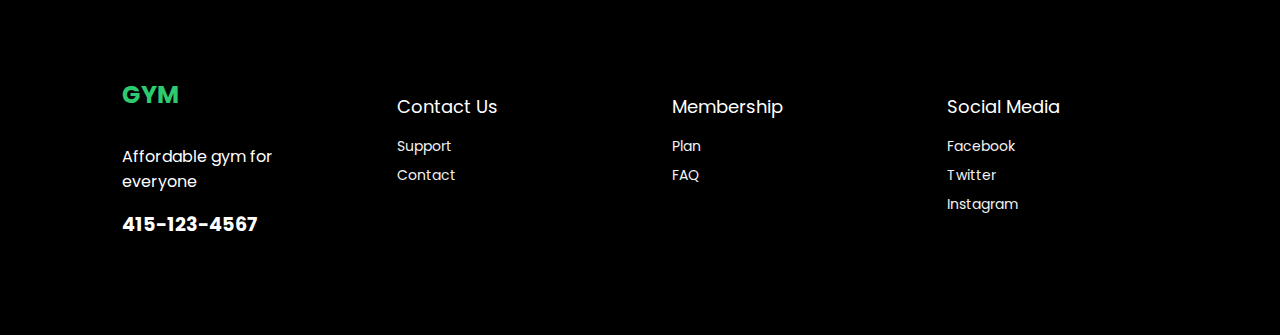
==== commit be6c1521: "ADD: link google font to html" ====
--- a/index.html
+++ b/index.html
@@ -10,6 +10,9 @@
 			integrity="sha384-SZXxX4whJ79/gErwcOYf+zWLeJdY/qpuqC4cAa9rOGUstPomtqpuNWT9wdPEn2fk"
 			crossorigin="anonymous"
 		/>
+		<link rel="preconnect" href="https://fonts.googleapis.com">
+<link rel="preconnect" href="https://fonts.gstatic.com" crossorigin>
+<link href="https://fonts.googleapis.com/css2?family=Poppins:wght@400;700&display=swap" rel="stylesheet">
 		<title>Gym</title>
 	</head>
 	<body>
